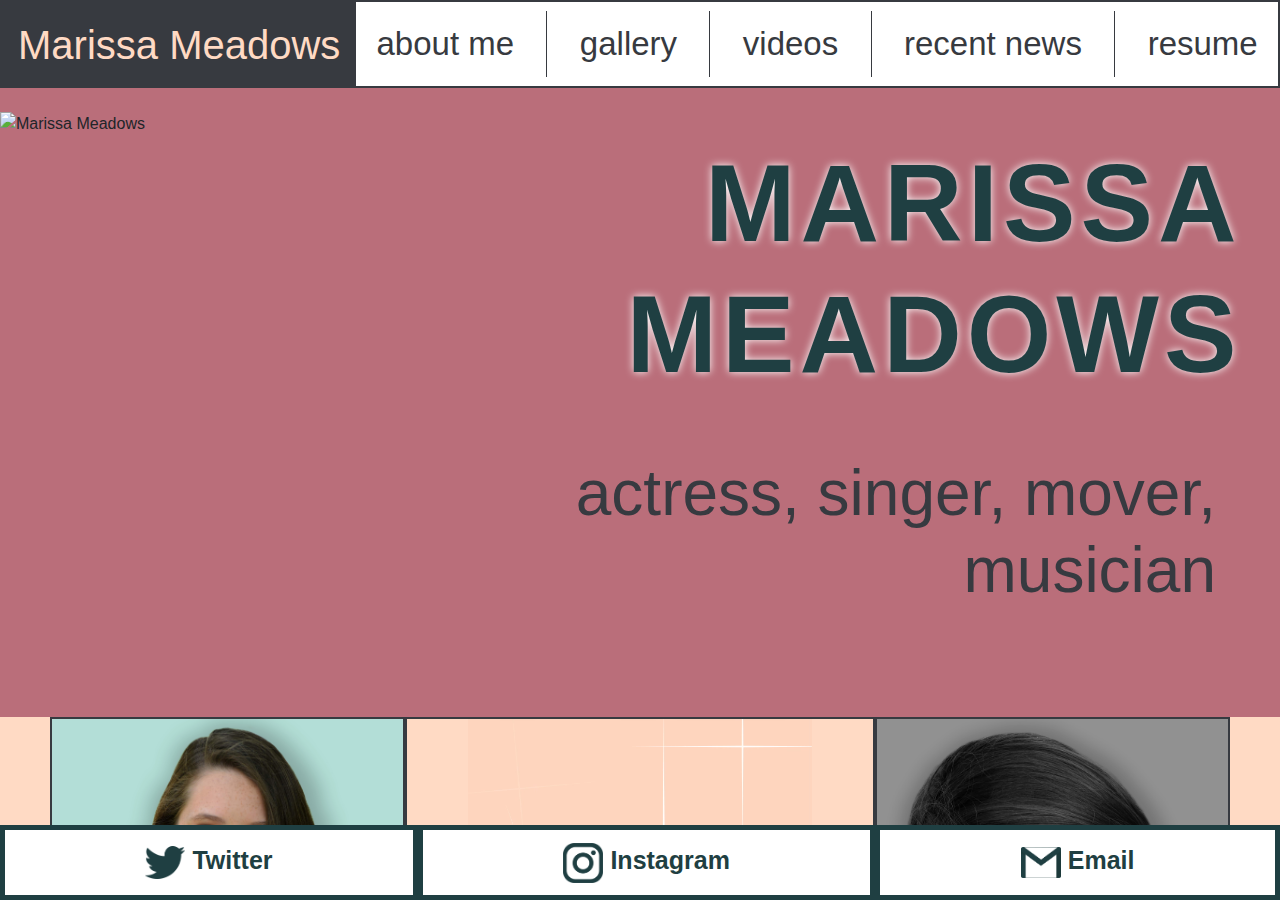
==== index.html @ e2407b3c "5/29 Update" ====
<!DOCTYPE html>
<html>
<head>
	<meta charset="UTF-8">
	<meta name="viewport" content="width=device-width, initial scale=1, shrink-to-fit=no">
	<meta name="description" content="actress">
	<meta name="keywords" content="actress, actor, theatre, talent, singer, dancer, musician, Marissa Meadows, Marissa, Meadows, Lindenwood">
	<meta name="author" content="Marissa Meadows">
	
	<link rel="stylesheet" type="text/css" href="CSS/bootstrap.css">
	<link rel="stylesheet" type="text/css" href="CSS/style.css">
	<link rel="stylesheet" href="https://use.typekit.net/cif2wqi.css">

	<!-- FAVICON -->
	<link rel="icon" href="img/favicon-new.png">
	
	<title>Marissa Meadows</title>
	
	<script src="https://ajax.googleapis.com/ajax/libs/jquery/3.3.1/jquery.min.js"></script>

</head>

<body id="marissameadows" class="d-flex flex-column">
<!-- NAVIGATION BAR -->
<nav class="navbar navbar-expand-md" id="navbar">
	<a class="navbar-brand mobile" href="index.html">Marissa Meadows</a>
	<a class="navbar-brand desktop" href="#top">Marissa Meadows</a>
	<button class="navbar-toggler" type="button" data-toggle="collapse" data-target="#collapsibleNavbar" aria-controls="collapsibleNavbar" aria-expanded="false" aria-label="Toggle navigation">
		<img src="img/view-list.svg" width="35px" height="35px" alt="button">
	</button>
			
	<div class="collapse navbar-collapse" id="collapsibleNavbar" role="navigation">
		<!-- MOBILE -->
		<ul class="navbar-nav mobile">
			<li class="nav-item">
				<a class="nav-link" href="aboutme.html">about me</a>
			</li>
			<li class="nav-item">
				<a class="nav-link" href="gallery.html">gallery</a>
			</li>
			<li class="nav-item">
				<a class="nav-link" href="videos.html">videos</a>
			</li>
			<li class="nav-item">
				<a class="nav-link" href="recentnews.html">recent news</a>
			</li>
			<li class="nav-item">
				<a class="nav-link" href="MeadowsResume.pdf" target="_blank">resume</a>
			</li>
		</ul>
		<!-- DESKTOP -->
		<ul class="navbar-nav desktop">
			<li class="nav-item">
				<a class="nav-link" href="#aboutme">about me</a>
			</li>
			<li class="separator"></li>
			<li class="nav-item">
				<a class="nav-link" href="#gallery">gallery</a>
			</li>
			<li class="separator"></li>
			<li class="nav-item">
				<a class="nav-link" href="#videos">videos</a>
			</li>
			<li class="separator"></li>
			<li class="nav-item">
				<a class="nav-link" href="#recentnews">recent news</a>
			</li>
			<li class="separator"></li>
			<li class="nav-item">
				<a class="nav-link" href="#resume">resume</a>
			</li>
		</ul>
	</div>
</nav>
	
<!-- HOME -->
<section class="page-content scroll" data-spy="scroll" data-target="#navbar" data-offset="300">
<div id="home" class="mainimage mobile">
	<img class="img-fluid" src="img/MarissaMeadows.png" alt="Marissa Meadows">
</div>
<div id="top" class="mainimage desktop">
	<img class="img-fluid" src="img/MarissaMeadows-big.png" alt="Marissa Meadows">
</div>
<div class="mobile">
	<h1>Marissa Meadows</h1>
</div>
<div class="desktop">
	<h1>MARISSA<br>MEADOWS</h1>
</div>
<div>
	<h2 class="longline">actress, singer, mover, musician</h2>
	<h2 class="twolines">actress, singer,<br>mover, musician</h2>
</div>
	
<!-- ABOUT ME -->
<div id="aboutme" class="desktop d-flex flex-row aboutme scroll">
	<div class="aboutme-row d-flex flex-fill" id="leftpic">
		<img src="img/BlueFinal.jpg" alt="Marissa Meadows">
	</div>
	<div class="aboutme-row">
		<div id="carouselindicators" class="carousel slide" data-interval="false">
  			<ol class="carousel-indicators">
    			<li data-target="#carouselindicators" data-slide-to="0" class="active"></li>
    			<li data-target="#carouselindicators" data-slide-to="1"></li>
    			<li data-target="#carouselindicators" data-slide-to="2"></li>
				<li data-target="#carouselindicators" data-slide-to="3"></li>
				<li data-target="#carouselindicators" data-slide-to="4"></li>
<!--				<li data-target="#carouselindicators" data-slide-to="4"></li>-->
  			</ol>
			<div class="carousel-inner">
    			<div class="carousel-item active">
      				<video autoplay loop muted disableRemotePlayback id="aboutmedesktop">
						<source src="img/AboutMe.mp4">
					</video>
    			</div>
    			<div class="carousel-item">
					<p>I grew up in Monument, Colorado where I started out doing theatre summer camps before slowly letting it take over all of my time in high school.</p>
    			</div>
    			<div class="carousel-item">
      				<p>I am currently pursuing my Bachelor of Fine Arts in Acting at Lindenwood University in St. Charles, Missouri.</p>
    			</div>
				<div class="carousel-item">
      				<p>I am also working on getting my graphic design minor (that hard work can be seen here with this website that I built from scratch).</p>
    			</div>
				<div class="carousel-item">
      				<p>Any spare time that I have left is spent trying to improve my drawing and piano skills.  Check out more details about these <a href="https://home.marissameadows.com" target="_blank">here.</a> </p>
    			</div>
<!--
				<div class="carousel-item">
					<h5>Take a look at my full bio <a href="PDF BIO" target="_blank">here</a></h5>
    			</div>
-->
  			</div>
  			<a class="carousel-control-prev" href="#carouselindicators" role="button" data-slide="prev">
    			<span class="carousel-control-prev-icon" aria-hidden="true"></span>
    			<span class="sr-only">Previous</span>
  			</a>
  			<a class="carousel-control-next" href="#carouselindicators" role="button" data-slide="next">
    			<span class="carousel-control-next-icon" aria-hidden="true"></span>
    			<span class="sr-only">Next</span>
  			</a>
		</div>
	</div>
	<div class="aboutme-row d-flex flex-fill">
		<img src="img/B&WFinal.jpg" alt="Marissa Meadows">
	</div>
</div>
	
<!-- GALLERY -->
<div id="gallery" class="desktop d-flex flex-row scroll">
	<div id="desktopgalleryheader">
		<video autoplay loop muted disableRemotePlayback src="img/Gallery.mp4"></video>
	</div>
	<div id="gallerypicsdesktop" class="d-flex flex-wrap">
		<!-- Images  -->
		<div class="row">
			<div class="column">
				<div class="overlay">
					<img src="img/G-Headshot4.jpg" alt="Headshot" onclick="openModal();currentSlide(1)" class="hover-shadow">
				</div>
			</div>
			<div class="column">
				<div class="overlay">
					<img src="img/G-Headshot5.jpg" alt="Headshot" onclick="openModal();currentSlide(2)" class="hover-shadow">
				</div>
			</div>
			<div class="column">
				<div class="overlay">
					<img src="img/G-Headshot3.jpg" alt="Headshot" onclick="openModal();currentSlide(3)" class="hover-shadow">
				</div>
			</div>
			<div class="column">
				<div class="overlay">
					<img src="img/G-Drowning2.jpg" alt="Evangeline Drowning" onclick="openModal();currentSlide(4)" class="hover-shadow">
				</div>
			</div>
			<div class="column">
				<div class="overlay">
					<img src="img/G-Nightmare2.jpg" alt="The Actor's Nightmare" onclick="openModal();currentSlide(5)" class="hover-shadow">
				</div>
			</div>
			<div class="column">
				<div class="overlay">
					<img src="img/G-Earnest1.png" alt="The Importance of Being Earnest" onclick="openModal();currentSlide(6)" class="hover-shadow">
				</div>
			</div>
			<div class="column large">
				<div class="overlay">
					<img src="img/G-12Night2.jpg" alt="Twelfth Night" onclick="openModal();currentSlide(7)" class="hover-shadow">
				</div>
			</div>
			<div class="column">
				<div class="overlay">
					<img src="img/G-CatchMe2.png" alt="Catch Me If You Can" onclick="openModal();currentSlide(8)" class="hover-shadow">
				</div>
			</div>
			<div class="column">
				<div class="overlay">
					<img src="img/G-LittleWomen1.png" alt="Little Women" onclick="openModal();currentSlide(9)" class="hover-shadow">
				</div>
			</div>
			<div class="column">
				<div class="overlay">
					<img src="img/G-Drowning1.jpg" alt="Evangeline Drowning" onclick="openModal();currentSlide(10)" class="hover-shadow">
				</div>
			</div>
			<div class="column">
				<div class="overlay">
					<img src="img/G-Crime2.jpg" alt="The Purrfect Crime" onclick="openModal();currentSlide(11)" class="hover-shadow">
				</div>
			</div>
			<div class="column">
				<div class="overlay">
					<img src="img/G-Starlight1.png" alt="Starlight Express" onclick="openModal();currentSlide(12)" class="hover-shadow">
				</div>
			</div>
			<div class="column">
				<div class="overlay">
					<img src="img/G-Earnest2.jpg" alt="The Importance of Being Earnest" onclick="openModal();currentSlide(13)" class="hover-shadow">
				</div>
			</div>
			<div class="column medium">
				<div class="overlay">
					<img src="img/G-Crime1.png" alt="The Purrfect Crime" onclick="openModal();currentSlide(14)" class="hover-shadow">
				</div>
			</div>
			<div class="column medium">
				<div class="overlay">
					<img src="img/G-LittleWomen2.jpg" alt="Little Women" onclick="openModal();currentSlide(15)" class="hover-shadow">
				</div>
			</div>
			<div class="column medium huge">
				<div class="overlay">
					<img src="img/G-LittleWomen4.png" alt="LittleWomen" onclick="openModal();currentSlide(16)" class="hover-shadow">
				</div>
			</div>
			<div class="column medium x huge">
				<div class="overlay">
					<img src="img/G-12Night1.jpg" alt="Twelfth Night" onclick="openModal();currentSlide(17)" class="hover-shadow">
				</div>
			</div>
			<div class="column x huge">
				<div class="overlay">
					<img src="img/G-LittleWomen5.jpg" alt="Little Women" onclick="openModal();currentSlide(18)" class="hover-shadow">
				</div>
			</div>
			<div class="column x huge">
				<div class="overlay">
					<img src="img/G-Nightmare1.jpg" alt="The Actor's Nightmare" onclick="openModal();currentSlide(19)" class="hover-shadow">
				</div>
			</div>
			<div class="column x huge">
				<div class="overlay">
					<img src="img/G-CatchMe1.jpg" alt="Catch Me If You Can" onclick="openModal();currentSlide(20)" class="hover-shadow">
				</div>
			</div>
		</div>
		<!-- The Modal/Lightbox -->
		<div id="gallerymodal" class="modal">
			<span class="close cursor" onclick="closeModal()">&times;</span>
			<div class="modal-content">
				<div class="mySlides">
					<img src="img/G-Headshot4.jpg" alt="Headshot">
				</div>
				<div class="mySlides">
					<img src="img/G-Headshot5.jpg" alt="Headshot">
				</div>
				<div class="mySlides">
					<img src="img/G-Headshot3.jpg" alt="Headshot">
				</div>
				<div class="mySlides">
					<img src="img/G-Drowning2.jpg" alt="Evangeline Drowning">
					<div class="modal-footer">
						<h6>Evangeline Drowning</h6>
					</div>
				</div>
				<div class="mySlides">
					<img src="img/G-Nightmare2.jpg" alt="The Actor's Nightmare">
					<div class="modal-footer">
						<h6>The Actor's Nightmare</h6>
					</div>
				</div>
				<div class="mySlides">
					<img src="img/G-Earnest1.png" alt="The Importance of Being Earnest">
					<div class="modal-footer">
						<h6>The Importance of Being Earnest</h6>
					</div>
				</div>
				<div class="mySlides large">
					<img src="img/G-12Night2.jpg" alt="Twelfth Night">
					<div class="modal-footer">
						<h6>Twelfth Night</h6>
					</div>
				</div>
				<div class="mySlides">
					<img src="img/G-CatchMe2.png" alt="Catch Me If You Can">
					<div class="modal-footer">
						<h6>Catch Me If You Can</h6>
					</div>
				</div>
				<div class="mySlides">
					<img src="img/G-LittleWomen1.png" alt="Little Women">
					<div class="modal-footer">
						<h6>Little Women</h6>
					</div>
				</div>
				<div class="mySlides">
					<img src="img/G-Drowning1.jpg" alt="Evangeline Drowning">
					<div class="modal-footer">
						<h6>Evangeline Drowning</h6>
					</div>
				</div>
				<div class="mySlides">
					<img src="img/G-Crime2.jpg" alt="The Purrfect Crime">
					<div class="modal-footer">
						<h6>The Purrfect Crime</h6>
					</div>
				</div>
				<div class="mySlides">
					<img src="img/G-Starlight1.png" alt="Starlight Express">
					<div class="modal-footer">
						<h6>Starlight Express</h6>
					</div>
				</div>
				<div class="mySlides">
					<img src="img/G-Earnest2.jpg" alt="The Importance of Being Earnest">
					<div class="modal-footer">
						<h6>The Importance of Being Earnest</h6>
					</div>
				</div>
				<div class="mySlides">
					<img src="img/G-Crime1.png" alt="The Purrfect Crime">
					<div class="modal-footer">
						<h6>The Purrfect Crime</h6>
					</div>
				</div>
				<div class="mySlides">
					<img src="img/G-LittleWomen2.jpg" alt="Little Women">
					<div class="modal-footer">
						<h6>Little Women</h6>
					</div>
				</div>
				<div class="mySlides">
					<img src="img/G-LittleWomen4.png" alt="Little Women">
					<div class="modal-footer">
						<h6>Little Women</h6>
					</div>
				</div>
				<div class="mySlides">
					<img src="img/G-12Night1.jpg" alt="Twelfth Night">
					<div class="modal-footer">
						<h6>Twelfth Night</h6>
					</div>
				</div>
				<div class="mySlides">
					<img src="img/G-LittleWomen5.jpg" alt="Little Women">
					<div class="modal-footer">
						<h6>Little Women</h6>
					</div>
				</div>
				<div class="mySlides">
					<img src="img/G-Nightmare1.jpg" alt="The Actor's Nightmare">
					<div class="modal-footer">
						<h6>The Actor's Nightmare</h6>
					</div>
				</div>
				<div class="mySlides">
					<img src="img/G-CatchMe1.jpg" alt="Catch Me If You Can">
					<div class="modal-footer">
						<h6>Catch Me If You Can</h6>
					</div>
				</div>
				<!-- Next/previous controls -->
				<a class="prev" onclick="plusSlides(-1)">&#10094;</a>
				<a class="next" onclick="plusSlides(1)">&#10095;</a>
			</div>
		</div>
	</div>
</div>

<!-- VIDEOS -->
<div id="videos" class="desktop d-flex flex-row scroll">
	<div id="videocarousel" class="carousel flex-fill" data-interval="false">
		<ol class="carousel-indicators">
			<li data-target="#videocarousel" data-slide-to="0" class="active">
				<img src="img/thumbnail-mono3.png" alt="img">
			</li>
			<li data-target="#videocarousel" data-slide-to="1">
				<img src="img/thumbnail-playfest.png" alt="img">
			</li>
			<li data-target="#videocarousel" data-slide-to="2">
				<img src="img/thumbnail-movie.png" alt="img">
			</li>
			<li data-target="#videocarousel" data-slide-to="3">
				<img src="img/thumbnail-mono2.png" alt="img">
			</li>
			<li data-target="#videocarousel" data-slide-to="4">
				<img src="img/thumbnail-mono1.png" alt="img">
			</li>
			<li data-target="#videocarousel" data-slide-to="5">
				<img src="img/thumbnail-catch.png" alt="img">
			</li>
		</ol>
		<div class="carousel-inner">
			<div class="carousel-item active">
				<iframe src="https://www.youtube.com/embed/bPNUzJEslQc" frameborder="0" allow="accelerometer; clipboard-write; encrypted-media; gyroscope; picture-in-picture" allowfullscreen></iframe>
			</div>
			<div class="carousel-item">
				<iframe src="https://www.youtube.com/embed/h7c10L9cgCY" frameborder="0" allow="accelerometer; clipboard-write; encrypted-media; gyroscope; picture-in-picture" allowfullscreen></iframe>
			</div>
			<div class="carousel-item">
				<iframe src="https://www.youtube.com/embed/h4Dp6KGSjH4" frameborder="0" allow="accelerometer; clipboard-write; encrypted-media; gyroscope; picture-in-picture" allowfullscreen></iframe>
			</div>
			<div class="carousel-item">
				<iframe src="https://www.youtube.com/embed/kUeld8LH3-4" frameborder="0" allow="accelerometer; clipboard-write; encrypted-media; gyroscope; picture-in-picture" allowfullscreen></iframe>
			</div>
			<div class="carousel-item">
				<iframe src="https://www.youtube.com/embed/EHXl0MnJEBI" frameborder="0" allow="accelerometer; clipboard-write; encrypted-media; gyroscope; picture-in-picture" allowfullscreen></iframe>
			</div>
			<div class="carousel-item">
				<iframe src="https://www.youtube.com/embed/X78BgiYezsk" frameborder="0" allow="accelerometer; clipboard-write; encrypted-media; gyroscope; picture-in-picture" allowfullscreen class="d-flex flex-fill"></iframe>
			</div>
		</div>
		<a class="carousel-control-prev" href="#videocarousel" role="button" data-slide="prev">
    		<span class="carousel-control-prev-icon" aria-hidden="true"></span>
    		<span class="sr-only">Previous</span>
  		</a>
  		<a class="carousel-control-next" href="#videocarousel" role="button" data-slide="next">
    		<span class="carousel-control-next-icon" aria-hidden="true"></span>
    		<span class="sr-only">Next</span>
  		</a>
	</div>
	<div id="desktopvideosheader">
		<video autoplay loop muted disableRemotePlayback src="img/Videos.mp4"></video>
	</div>
</div>
	
<div id="bottom" class="d-flex flex-row">
<!-- RECENT NEWS -->
<div id="recentnews" class="desktop d-flex flex-row scroll">
	<div id="newsindicators" class="carousel slide" data-interval="false">
  			<ol class="carousel-indicators">
    			<li data-target="#newsindicators" data-slide-to="0" class="active"></li>
    			<li data-target="#newsindicators" data-slide-to="1"></li>
    			<li data-target="#newsindicators" data-slide-to="2"></li>
				<li data-target="#newsindicators" data-slide-to="3"></li>
				<li data-target="#newsindicators" data-slide-to="4"></li>
  			</ol>
			<div class="carousel-inner">
    			<div class="carousel-item active">
					<div id="container">
						<video autoplay loop muted disableRemotePlayback id="newsvideo">
							<source src="img/Recent-News.mp4">
						</video>
					</div>
    			</div>
    			<div class="carousel-item">
					<div class="newstext">
						<div class="news-section d-flex flex-column">
							<div class="date">
								<h3>October 2021</h3>
							</div>
							<div class="line">
								<img src="img/Line.png" alt="Line">
							</div>
							<div class="news-p">
								<p>Cast as Cathy in Lindenwood University's fall production of <span style="font-style: italic">You On The Moors Now</span>, by Jaclyn Backhaus, to be directed by Donna Northcott.</p>
							</div>
						</div>
					</div>
    			</div>
				<div class="carousel-item">
					<div class="newstext">
						<div class="news-section d-flex flex-column">
							<div class="date">
								<h3>February 2021</h3>
							</div>
							<div class="line">
								<img src="img/Line.png" alt="Line">
							</div>
							<div class="news-p">
								<p>Portrayed Saranda in Kurt Gerard Heinlein's <span style="font-style: italic">Evangeline Drowning</span>, directed by Lindenwood University's John O'Hagan.</p>
							</div>
						</div>
					</div>
    			</div>
    			<div class="carousel-item">
					<div class="newstext">
						<div class="news-section d-flex flex-column">
							<div class="date">
								<h3>December 2020</h3>
							</div>
							<div class="line">
								<img src="img/Line.png" alt="Line">
							</div>
							<div class="news-p">
								<p>Streamed a Zoom performance of Timothy Henderson Jr.'s one act, <span style="font-style: italic">The Movie Theater</span>, directed by student Ian Flemming, in which Marissa played Bernie Henson.</p>
							</div>
						</div>
					</div>
    			</div>
				<div class="carousel-item">
					<div class="newstext">
						<div class="news-section d-flex flex-column">
							<div class="date">
								<h3>November 2019</h3>
							</div>
							<div class="line">
								<img src="img/Line.png" alt="Line">
							</div>
							<div class="news-p">
								<p>Collegiate debut performing as Ellen Terry in Christopher Durang's one act, <span style="font-style: italic">The Actor's Nightmare</span>, directed by student Bethany Miscannon, during Lindenwood University's Fall Play Fest.</p>
							</div>
						</div>
					</div>
    			</div>
  			</div>
  			<a class="carousel-control-prev" href="#newsindicators" role="button" data-slide="prev">
    			<span class="carousel-control-prev-icon" aria-hidden="true"></span>
    			<span class="sr-only">Previous</span>
  			</a>
  			<a class="carousel-control-next" href="#newsindicators" role="button" data-slide="next">
    			<span class="carousel-control-next-icon" aria-hidden="true"></span>
    			<span class="sr-only">Next</span>
  			</a>
		</div>
</div>

<!-- RESUME -->
<div id="resume" class="desktop d-flex flex-row scroll">
	<img class="cropped" src="img/family-tree.jpg" alt="Family Tree Pic">
	<div id="resumetext">
		<h4>see my complete resume <a href="MeadowsResume.pdf" target="_blank">here</a></h4>
	</div>
</div>

</div>
</section>
	
<!-- CONTACT ME -->
<footer id="contactme">
	<ul class="list-group list-group-horizontal">
		<div class="d-flex justify-content-around flex-fill">
			<li class="list-group-item list-group-item-action">
				<a href="https://twitter.com/marissanmeadows" target="_blank"><img src="img/ButtonTwitter.png" alt="Twitter"></a>
				<span class="contacttext"><a href="https://twitter.com/marissanmeadows" target="_blank">Twitter</a></span>
			</li>
		</div>
		<div class="d-flex justify-content-around flex-fill">
			<li class="list-group-item list-group-item-action">
				<a href="https://www.instagram.com/marissanmeadows/" target="_blank"><img src="img/ButtonInstagram.png" alt="Instagram"></a>
				<span class="contacttext"><a href="https://www.instagram.com/marissanmeadows/" target="_blank">Instagram</a></span>
			</li>
		</div>
		<div class="d-flex justify-content-around flex-fill">
			<li class="list-group-item list-group-item-action">
				<a href="mailto:marissa.n.meadows@gmail.com"><img src="img/ButtonEmail.png" alt="Email"></a>
				<span class="contacttext"><a href="mailto:marissa.n.meadows@gmail.com">Email</a></span>
			</li>
		</div>
	</ul>
</footer>
	

<script src="https://code.jquery.com/jquery-3.5.1.slim.min.js" integrity="sha384-DfXdz2htPH0lsSSs5nCTpuj/zy4C+OGpamoFVy38MVBnE+IbbVYUew+OrCXaRkfj" crossorigin="anonymous"></script>
<script src="https://cdn.jsdelivr.net/npm/popper.js@1.16.1/dist/umd/popper.min.js" integrity="sha384-9/reFTGAW83EW2RDu2S0VKaIzap3H66lZH81PoYlFhbGU+6BZp6G7niu735Sk7lN" crossorigin="anonymous"></script>
<script src="https://stackpath.bootstrapcdn.com/bootstrap/4.5.2/js/bootstrap.min.js" integrity="sha384-B4gt1jrGC7Jh4AgTPSdUtOBvfO8shuf57BaghqFfPlYxofvL8/KUEfYiJOMMV+rV" crossorigin="anonymous"></script>
<script src="CSS/plugin.js"></script>
</body>
</html>
---- CSS/style.css ----
/* COLOR KEY
Dark Gray: #373A40 
Peach: #FFDAC4
Red: #BA6E7A
Greenish: #1F3F42
Light gray: #BDBBC1
Blue: #B2DED6
Dark blue: #1A2D64 */
/* FONTS
font-family: number-five-smooth, sans-serif;
	font-style: normal;
	font-weight: 400
font-family: gill-sans-nova, sans-serif;
	font-weight: bold;
	font-style: normal
font-family: futura-pt, sans-serif;
	font-weight: 300;
	font-style: normal

/* GLOBAL */
* {
	scroll-behavior: smooth
}
html {
	height: 100%;
	overflow: hidden;
}
body {
	height: 100%;
	min-height: 100%;
	/* MNM: keep header and footer from scrolling by making this hidden instead of auto*/
	overflow: hidden;
	position: relative;
}
@media only screen and (min-width: 768px) {
	.mobile {
		display: none
	}
	.page-content {
		overflow: hidden
	}
}
@media only screen and (max-width: 767px) {
	.desktop {
		display: none !important
	}
}
.page-content {
 	overflow: auto;
	flex: 1 1 auto
}

/* NAVIGATION BAR */
/* MOBILE */
nav {
	background-color: #373A40;
	flex-shrink: 0
}
.navbar-brand {
	font-family: number-five-smooth, sans-serif;
	font-style: normal;
	font-weight: 400;
	color: #FFDAC4;
	font-size: 7vw;
}
.navbar-toggler:focus {
	outline: none;
	box-shadow: none
}
button img {
	box-shadow: 0 0 0 0 rgba(0,0,0,0) !important
}
li {
	font-family: futura-pt, sans-serif;
	font-weight: lighter;
	font-style: normal;
	text-align: center;
	font-size: 25px
}
a {
	color: white
}
a:hover {
	color: #FFDAC4
}
#collapsibleNavbar .active {
	color: #FFDAC4
}

/* DESKTOP  */
@media only screen and (min-width: 768px) {
	.navbar-expand-md {
		padding: 0 0 0 0;
		border: 2px solid #373A40
	}
	nav {
		background-color: white
	}
	.navbar-brand {
		background: #373A40;
		font-size: 40px;
		padding: 12px 15px 10px 15px;
		background-clip: border-box;
		border: 1px solid #373A40;
		margin: 0
	}
	.navbar-nav a {
		color: #373A40;
		white-space: nowrap;
		font-size: 3.2vw;
	}
	.navbar-nav a:hover {
		color: #FFDAC4
	}
	.navbar-nav .separator {
		border-left: thin solid #373A40
	}
	.navbar-expand-md .navbar-collapse {
		display: flex !important;
	}
	.navbar-nav {
		width: 100%;
		justify-content: space-around
	}
	@media only screen and (min-width: 1066px) {
		.navbar-nav a {
			font-size: 33px
		}
	}
}

/* HOME */
#marissameadows {
	background-color: #BA6E7A
}
/* MOBILE */
.mainimage img {
	display: flex;
	float: none;
	margin-left: auto;
	margin-right: auto;
	margin-top: 24px;
	position: relative;
	z-index: -1;
	width: 450px;
	align-content: center;
	justify-content: center;
}
h1 {
	font-family: gill-sans-nova, sans-serif;
	font-weight: bold;
	font-style: normal;
	color: #1F3F42;
	text-shadow: 0 0 8px #FFFFFF;
	font-size: 60px;
	padding-bottom: 0px;
	margin-bottom: 0px;
	text-align: center;
	display: flex;
	justify-content: center;
	align-content: center
}
h2 {
	font-family: futura-pt, sans-serif;
	font-weight: 300;
	font-style: normal;
	color: #373A40;
	padding-top: 1px;
	margin-left: 15px;
	margin-right: 15px;
	text-align: center;
	display: flex;
	justify-content: center;
	align-content: center
}
@media (max-width: 528px){
	.mainimage img {width: 80vw}
}
.twolines {display: none}
/* DESKTOP */
@media only screen and (min-width: 768px) {
	.mainimage img {
		position: absolute;
		left: 0px;
		width: 640px
	}
	h1 {
		justify-content: flex-end;
		font-size: 8.5vw;
		letter-spacing: 5px;
		text-align: right;
		margin: 4% 3% 0 0;
		align-content: space-between
	}
	h2 {
		justify-content: flex-end;
		margin: 30px 5% 0 412px;
		text-align: right;
		font-size: 6vw;
		align-content: space-between
	}
	.longline {display: none}
	.twolines {display: flex}
}
@media only screen and (min-width: 1129px) {
	.longline {display: flex}
	.twolines {display: none}
	h2 {
		font-size: 5vw;
		margin-top: 54px
	}
}

/* ABOUT ME */
#mobileaboutme {
	background-color: #FBD6BC;
	display: flex;
	justify-content: center;
	align-items: center
}
.aboutme .carousel {
	width: 241px;
	height: 382px;
	border: thick solid #373A40;
}
.aboutme ol {
	margin-bottom: 0rem
}
.aboutme .carousel-indicators li {
	height: 20px;
	width: 20px;
	background-color: #1F3F42;
	opacity: .5;
}
.aboutme .carousel-indicators .active {
	background-color: #1F3F42;
	opacity: 1
}
.aboutme .carousel-inner {
	display: flex;
}
.aboutme .carousel-item video {
	width: 231px;
	display: flex;
}
#aboutme-mobile {
	display: none
}
.aboutme .carousel-item p {
	display: flex;
	width: 233px;
	font-family: futura-pt, sans-serif;
	font-weight: 300;
	font-style: normal;
	color: #373A40;
	font-size: 24px;
	text-align: center;
	justify-content: center;
	align-items: center;
	margin: 0;
	height: 373px;
	padding: 0 5px 0 5px
}
.aboutme .carousel-item p a {
	font-family: futura-pt, sans-serif;
	font-size: 33px;
	color: white;
	display: contents;
	text-decoration: underline
}
.aboutme .carousel-item p a:hover {
	opacity: .5;
	color: #373A40;
	text-decoration: none
}
.aboutme .carousel-control-prev {
	margin-left: -16%;
}
.aboutme .carousel-control-next {
	margin-right: -14%
}
@media only screen and (min-width: 360px) {
	#aboutmelong {
		display: none
	}
	#aboutme-mobile {
		display: flex
	}
	.aboutme .carousel {
		width: 310px;
		height: 373px
	}
	.aboutme .carousel-item video {
		width: 300px
	}
	.aboutme .carousel-item p {
		width: 300px;
		height: 364px;
		font-size: 29px
	}
	.aboutme .carousel-item h5 {
		width: 300px;
		height: 364px;
		font-size: 30px;
		padding-top: 52%
	}
	.aboutme .carousel-item h5 a {
		font-size: 40px
	}
}
@media only screen and (min-width: 411px) {
	#aboutmelong {
		display: none
	}
	#aboutme-mobile {
		display: flex
	}
	.aboutme .carousel {
		width: 351px;
		height: 433px
	}
	.aboutme .carousel-item video {
		width: 341px
	}
	.aboutme .carousel-item p {
		width: 341px;
		height: 424px;
		font-size: 32px
	}
	.aboutme .carousel-item h5 {
		width: 341px;
		height: 424px;
		font-size: 35px
	}
	.aboutme .carousel-item h5 a {
		font-size: 44px
	}
}
@media only screen and (min-height: 812px) {
	#aboutmelong {
		display: flex
	}
	#aboutme-mobile {
		display: none
	}
	.aboutme .carousel {
		width: 310px;
		height: 529px
	}
	.aboutme .carousel-item video {
		width: 300px
	}
	.aboutme .carousel-item p {
		width: 300px;
		height: 519px;
		font-size: 33px
	}
	.aboutme .carousel-item h5 {
		width: 300px;
		height: 519px;
		font-size: 33px;
		padding-top: 70%
	}
}
/* DESKTOP */
#aboutme {
	background-color: #FFDAC4;
	margin-top: 185px
}
.aboutme-row {
	display: flex;
	border: 2px solid #373A40;
}
.aboutme-row img {
	object-fit: cover;
	width: 23vw;
	min-width: 100%;
	height: 558px;
}
.carousel-control-prev:focus, .carousel-control-next:focus {
	display: none
}
@media only screen and (min-width: 768px){
	.aboutme .carousel {
		height: 558px;
		width: 400px;
		border: 2px solid #373A40
	}
	.aboutme .carousel-item video {
		margin: auto
	}
	.aboutme .carousel-item p {
		width: 396px;
		height: 554px;
		padding: 0 25px 0 25px
	}
	.aboutme .carousel-item h5 {
		width: 396px;
		height: 554px;
		padding: 57% 40px 0 40px
	}
	.aboutme .carousel-item h5 a {
		font-size: 50px
	}
	.aboutme .carousel-control-prev {
		margin-left: -4%
	}
	.aboutme .carousel-control-next {
		margin-right: -2%
	}
}
@media only screen and (min-width: 870px) {
	#aboutme {
		margin-top: 138px
	}
}
@media only screen and (min-width: 990px) {
	#aboutme {
		margin-top: 90px
	}
}
@media only screen and (min-width: 1178px) {
	#aboutme {
		margin-top: 108px
	}
	.aboutme-row {
		border: none
	}
	.aboutme .carousel {
		width: 470px
	}
	.aboutme .carousel-control-prev {
		margin-left: -2%
	}
	.aboutme .carousel-control-next {
		margin-right: -2%
	}
	.aboutme .carousel-item video {
		height: 554px;
		width: auto
	}
	.aboutme .carousel-item p {
		width: 465px;
		padding: 0 36px 0 36px
	}
	.aboutme .aboutme-row img {
		width: 355px;
    	height: 558px;
   		min-width: auto;
		border: 2px solid #373A40
	}
	#leftpic {
		justify-content: flex-end
	}
}

/* GALLERY */
/* MOBILE */
#mobilegallery {
	flex: 1 1 auto;
	overflow: auto;
	background-color: #B2DED6;
}
#galleryheader {
	display: flex;
	justify-content: center;
	align-content: start;
	background-color: #4C5258;
	overflow: hidden
}
#galleryheaderlong {
	display: none
}
@media (min-width: 500px) {
	#galleryheadermobile {display: none}
	#galleryheaderlong {display: flex}
	#galleryheader {background-color: #42444B}
}
#gallerypics {
	align-items: center;
	justify-content: space-around;
	margin: 20px
}
#gallerypics .row {
	justify-content: space-around
}
#gallerypics .column {
	margin: 10px 10px 20px 10px
}
#gallerymodal .mySlides img {
	width: 90%;
	height: 90%;
	margin: 0 auto
}
.modal {
	display: none;
	position: fixed;
	z-index: 20;
	padding-top: 100px;
	left: 0;
	top: 0;
	width: 100%;
	height: 100%;
	overflow: auto;
	background-color: #000000ed
}
#gallerymodal .mySlides {
	display: flex;
	flex-direction: column
}
.modal-content {
	position: relative;
	background-color: transparent !important;
	margin: auto;
	padding: 0;
	width: 90%;
	max-width: 1200px;
	border: none
}
.close {
  	color: #BDBBC1;
	text-shadow: 0 1px 0 #000;
	opacity: 1;
  	position: absolute;
  	top: 38px;
 	right: 30px;
 	font-size: 35px;
  	font-weight: bold;
}
.close:hover,
.close:focus {
  	color: #999;
  	text-decoration: none;
  	cursor: pointer;
}
.mySlides {
  	display: none;
}
.prev,
.next {
  cursor: pointer;
  position: absolute;
  top: 50%;
  width: auto;
  margin-top: -50px;
  color: #BDBBC1;
  font-weight: bold;
  font-size: 20px;
  transition: 0.6s ease;
  border-radius: 0 3px 3px 0;
  user-select: none;
  -webkit-user-select: none;
}
#gallerymodal a:not([href]) {
	color: #BDBBC1
}
.next {
  right: 0;
  border-radius: 3px 0 0 3px;
}
.prev:hover,
.next:hover {
  color: #999
}
img.hover-shadow {
  transition: 0.3s;
}
.hover-shadow:hover {
  box-shadow: 0 0 8px 5px rgba(0, 0, 0, 0.5), 0 6px 20px 0 rgba(0, 0, 0, 0.19);
}
.modal-footer {
	border: none;
	justify-content: center
}
h6 {
	color: #BDBBC1;
	font-family: futura-pt, sans-serif;
	font-weight: 300;
	font-style: italic;
	font-size: 23px;
	letter-spacing: 1px
}
/* DESKTOP */
#gallery {
	flex: 1 1 auto;
	overflow: auto;
	background-color: #B2DED6;
	border: 2px solid #373A40;
	height: 754px
}
@media only screen and (min-width: 768px) {
	#gallery video {
		display: flex;
		width: 219px;
	}
}
#desktopgalleryheader {
	display: flex;
	background-color: #494c54;
	align-items: center
}
#gallerypicsdesktop .mySlides img {
	width: 575px
}
#gallerypicsdesktop .row {
	margin: 33px 0;
	justify-content: center;
}
#gallerypicsdesktop .overlay {
	background-color: black
}
#gallerypicsdesktop .column img:hover {
	opacity: 0.7
}
#gallerypicsdesktop .row .medium, .large, .x, .huge  {
	display: none 
}
@media only screen and (min-width: 922px) {
	#gallerypicsdesktop .row .medium {
		display: flex;
	}
}
@media only screen and (min-width: 1059px) {
	#gallerypicsdesktop .row .x {
		display: none;
	}
	#gallerypicsdesktop .row .large {
		display: flex;
	}
}
@media only screen and (min-width: 1093px) {
	#gallerypicsdesktop .row .x {
		display: flex;
	}
}
@media only screen and (min-width: 1401px) {
	#gallerypicsdesktop .column img {
		width: 228px !important;
		height: 228px !important
	}
	#gallerypicsdesktop .row .huge {
		display: none
	}
}
.column img {
	width: 171px;
	height: 171px
}

/* VIDEOS */
/* MOBILE */
#mobilevideos {
	flex: 1 1 auto;
	overflow: auto;
	background-color: #FFDBC6;
}
#videoheader {
	display: flex;
	justify-content: center;
	align-content: start;
	background-color: #4E4C53;
	overflow: hidden
}
#videoheaderlong {
	display: none
}
@media (min-width: 500px) {
	#videoheadermobile {display: none}
	#videoheaderlong {display: flex}
	#videoheader {background-color: #42444B}
}
#videocarousel .carousel {
	width: 78vw;
	height: auto
}
#videocarousel {
	margin-top: 15px
}
#videocarousel .carousel-indicators {
	list-style: none;
	top: 315px;
	margin-right: 0%;
	margin-left: 0%
}
#videocarousel .carousel-indicators li, .carousel-indicators li .active {
	width: 157px;
	height: 95px;
	position: relative;
	margin: 10px
}
#videocarousel .carousel-indicators img {
	position: absolute;
	width: 100%;
	height: 100%;
	top: 0;
	left: 0;
	object-fit: cover
}
#videocarousel .carousel-inner {
	display: flex;
	justify-content: center
}
#videocarousel .carousel-item {
	float: none;
	width: auto;
	margin-right: 0
}
#videocarousel .carousel-control-prev, .carousel-control-next {
	width: 10%
}
#videocarousel iframe {
	width: 64vw;
	height: 315px
}
/* DESKTOP */
#videos {
	background-color: #FFDBC6;
	display: flex;
	justify-content: center;
	height: 534px;
	border: 2px solid #373A40
}
#videos #videocarousel .carousel-indicators {
	top: 350px
}
#videos #videocarousel iframe {
	margin-top: 40px
}
#videos .carousel-control-prev, #videos .carousel-control-next {
	bottom: 100px
}
#desktopvideosheader video {
	height: 530px
}
#videos #videocarousel .carousel-control-prev {
	left: -8px
}
#videos #videocarousel .carousel-control-next {
	right: -8px
}

/* RECENT NEWS */
/* MOBILE */
#recentnewsvideo {
	display: flex;
	justify-content: center;
	background-color: #173d42
}
h3 {
	display: flex;
	font-family: number-five-smooth, sans-serif;
	font-style: normal;
	font-weight: 400;
	color: #BDBBC1;
	justify-content: center;
	margin: 0px;
	padding-top: 12px;
	font-size: 34px
}
#news .news-section {
	border: 9px double #173D42;
	margin: 5px 3px 0px 3px;
}
.line {
	display: flex;
	justify-content: center
}
#news img {
	width: 76%;
	height: 13px
}
.news-p {
	align-content: center
}
#news p {
	font-family: futura-pt, sans-serif;
	font-weight: 300;
	font-style: normal;
	text-align: center;
	padding: 21px 10px 21px 10px;
	font-size: 24px;
	margin: 0;
}
.news-section:last-of-type {
	margin-bottom: 8px
}

/* DESKTOP */
#recentnews {
	background-color: #173d42;
	width: 50%;
	height: 550px;
	border: 2px solid #373A40;
	border-bottom: none
}
#recentnews .carousel {
	width: 100%;
	height: 100%;
	display: flex;
	align-items: center
}
#recentnews ol {
	margin-bottom: 0rem
}
#recentnews .carousel-indicators li {
	height: 20px;
	width: 20px;
	background-color: white;
	opacity: .5
}
#recentnews .carousel-indicators .active {
	background-color: white;
	opacity: 1
}
#recentnews .carousel-inner {
	display: flex
}
#recentnews .carousel-item video {
	width: 100%;
	display: flex
}
#recentnews .carousel-item .active {
	display: flex;
	align-items: center
}
#recentnews .carousel-control-prev, #recentnews .carousel-control-next {
	bottom: 50px;
	align-items: flex-end
}
#recentnews .carousel-control-prev {
	left: 36%
}
#recentnews .carousel-control-next {
	right: 38%
}
#recentnews #container {
	height: 345px;
	margin-bottom: 40px;
	display: flex
}
#recentnews .line img {
	width: 76%;
	height: 18px
}
#recentnews p {
	font-family: futura-pt, sans-serif;
	font-weight: 300;
	font-style: normal;
	text-align: center;
	padding: 21px 10px 21px 10px;
	font-size: 24px;
	margin: 0;
}
#recentnews .news-section {
	height: 100%;
	justify-content: center
}
#recentnews .newstext {
	background-color: white;
	height: 345px;
	width: 90%;
	border: 9px double #173D42;
	margin: 0px 5% 40px 5%
}

/* RESUME */
#resume {
	background-color: #ba6e7a;
	width: 50%;
	height: 550px;
	position: relative
}
#resume .cropped {
	width: 100%;
	height: 550px;
	object-fit: cover;
	object-position: -44px 10px
}
#resume img {
	width: 500px;
	height: auto
}
#resume #resumetext {
	width: 130px;
	position: absolute;
	bottom: 120px;
	right: 6%
}
h4 {
	font-family: number-five-smooth, sans-serif;
	font-style: normal;
	font-weight: 400;
	color: #BDBBC1;
	font-size: 45px;
	text-shadow: 0 0 8px #373A40
}
#resume h4 a {
	font-family: number-five-smooth, sans-serif;
	font-style: normal;
	font-weight: 400;
	font-size: 45px;
	color: #373A40;
	text-shadow: 0 0 8px #BDBBC1
}
@media only screen and (min-width: 900px) {
	#resume #resumetext {
		width: 185px;
		bottom: 72px
	}
	h4 {
		font-size: 60px
	}
	#resume h4 a {
		font-size: 60px
	}
}
@media only screen and (min-width: 1000px) {
	#resume #resumetext {
		width: 317px;
		bottom: 181px;
		right: 0;
		left: 18vw
	}
}

/* CONTACT ME */
/* MNM: added this style for footer*/
footer {
	flex-shrink: none;
}
.list-group-item {
	text-align: center;
	font-family: gill-sans-nova, sans-serif;
	font-weight: bold;
	font-style: normal;
	border-width: thick;
	border-color: #1F3F42;
}
#contactme ul a {
	color: #1F3F42;
	text-decoration: none;
}
#contactme ul a:hover {
	color: #1F3F42
}
#contactme ul img {
	width: 40px;
}
@media (max-width: 615px) {
	#contactme .contacttext {display: none}
}
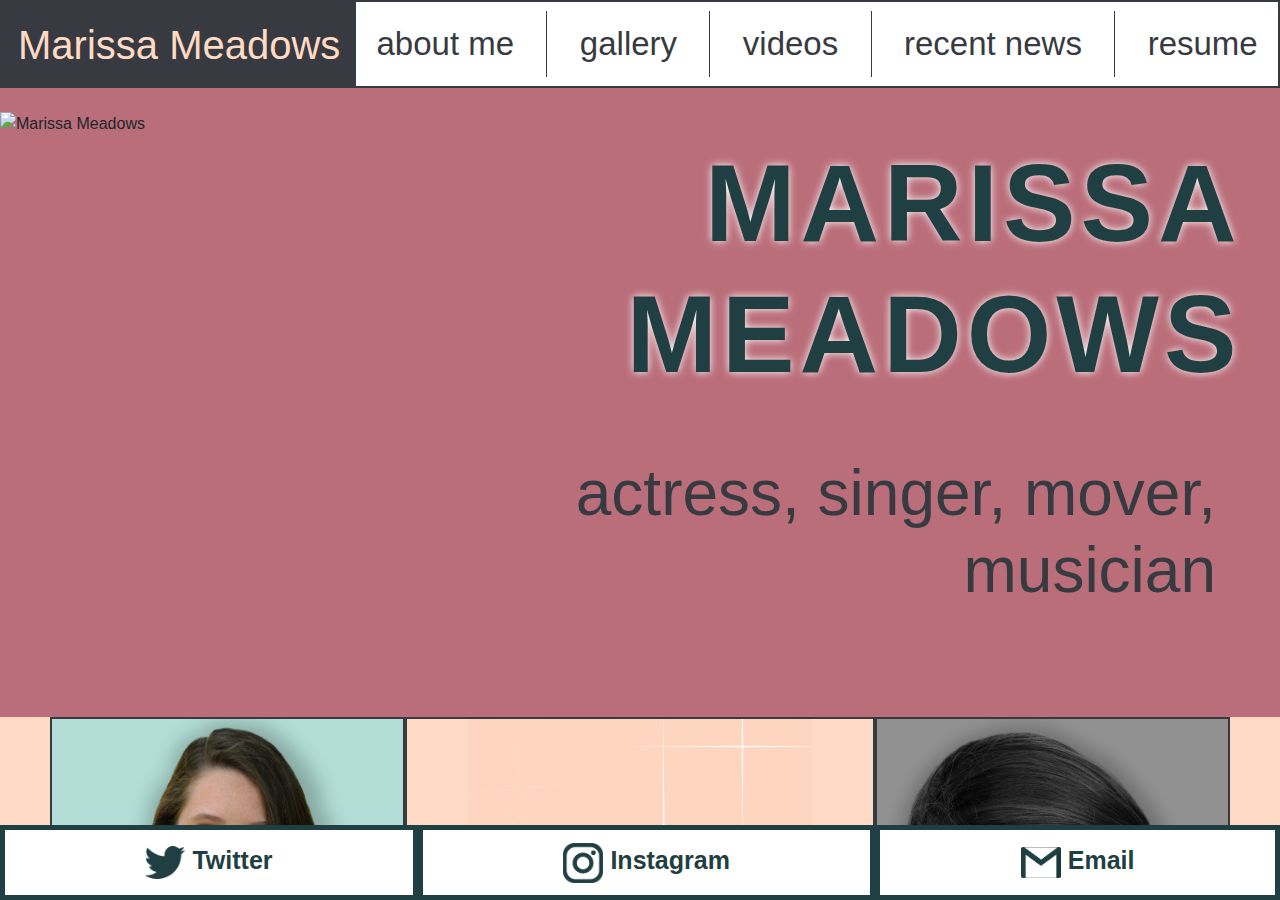
==== commit eb0197c8: "2021-2022 updates" ====
--- a/index.html
+++ b/index.html
@@ -12,7 +12,7 @@
 	<link rel="stylesheet" href="https://use.typekit.net/cif2wqi.css">
 
 	<!-- FAVICON -->
-	<link rel="icon" href="img/favicon-new.png">
+	<link rel="icon" href="img/favicon.png">
 	
 	<title>Marissa Meadows</title>
 	
@@ -171,87 +171,107 @@
 			</div>
 			<div class="column">
 				<div class="overlay">
-					<img src="img/G-Drowning2.jpg" alt="Evangeline Drowning" onclick="openModal();currentSlide(4)" class="hover-shadow">
-				</div>
-			</div>
-			<div class="column">
-				<div class="overlay">
-					<img src="img/G-Nightmare2.jpg" alt="The Actor's Nightmare" onclick="openModal();currentSlide(5)" class="hover-shadow">
-				</div>
-			</div>
-			<div class="column">
-				<div class="overlay">
-					<img src="img/G-Earnest1.png" alt="The Importance of Being Earnest" onclick="openModal();currentSlide(6)" class="hover-shadow">
-				</div>
-			</div>
-			<div class="column large">
-				<div class="overlay">
-					<img src="img/G-12Night2.jpg" alt="Twelfth Night" onclick="openModal();currentSlide(7)" class="hover-shadow">
-				</div>
-			</div>
-			<div class="column">
-				<div class="overlay">
-					<img src="img/G-CatchMe2.png" alt="Catch Me If You Can" onclick="openModal();currentSlide(8)" class="hover-shadow">
-				</div>
-			</div>
-			<div class="column">
-				<div class="overlay">
-					<img src="img/G-LittleWomen1.png" alt="Little Women" onclick="openModal();currentSlide(9)" class="hover-shadow">
-				</div>
-			</div>
-			<div class="column">
-				<div class="overlay">
-					<img src="img/G-Drowning1.jpg" alt="Evangeline Drowning" onclick="openModal();currentSlide(10)" class="hover-shadow">
-				</div>
-			</div>
-			<div class="column">
-				<div class="overlay">
-					<img src="img/G-Crime2.jpg" alt="The Purrfect Crime" onclick="openModal();currentSlide(11)" class="hover-shadow">
-				</div>
-			</div>
-			<div class="column">
-				<div class="overlay">
-					<img src="img/G-Starlight1.png" alt="Starlight Express" onclick="openModal();currentSlide(12)" class="hover-shadow">
-				</div>
-			</div>
-			<div class="column">
-				<div class="overlay">
-					<img src="img/G-Earnest2.jpg" alt="The Importance of Being Earnest" onclick="openModal();currentSlide(13)" class="hover-shadow">
+					<img src="img/G-Moors4.jpg" alt="You On The Moors Now" onclick="openModal();currentSlide(4)" class="hover-shadow">
+				</div>
+			</div>
+			<div class="column">
+				<div class="overlay">
+					<img src="img/G-Drowning2.jpg" alt="Evangeline Drowning" onclick="openModal();currentSlide(5)" class="hover-shadow">
+				</div>
+			</div>
+			<div class="column">
+				<div class="overlay">
+					<img src="img/G-Nightmare2.jpg" alt="The Actor's Nightmare" onclick="openModal();currentSlide(6)" class="hover-shadow">
+				</div>
+			</div>
+			<div class="column medium huge">
+				<div class="overlay">
+					<img src="img/G-Earnest1.png" alt="The Importance of Being Earnest" onclick="openModal();currentSlide(7)" class="hover-shadow">
+				</div>
+			</div>
+			<div class="column large huge">
+				<div class="overlay">
+					<img src="img/G-12Night2.jpg" alt="Twelfth Night" onclick="openModal();currentSlide(8)" class="hover-shadow">
+				</div>
+			</div>
+			<div class="column">
+				<div class="overlay">
+					<img src="img/G-CatchMe2.png" alt="Catch Me If You Can" onclick="openModal();currentSlide(9)" class="hover-shadow">
+				</div>
+			</div>
+			<div class="column">
+				<div class="overlay">
+					<img src="img/G-LittleWomen1.png" alt="Little Women" onclick="openModal();currentSlide(10)" class="hover-shadow">
+				</div>
+			</div>
+			<div class="column">
+				<div class="overlay">
+					<img src="img/G-Moors3.jpg" alt="You On The Moors Now" onclick="openModal();currentSlide(11)" class="hover-shadow">
+				</div>
+			</div>
+			<div class="column medium huge">
+				<div class="overlay">
+					<img src="img/G-Crime2.jpg" alt="The Purrfect Crime" onclick="openModal();currentSlide(12)" class="hover-shadow">
+				</div>
+			</div>
+			<div class="column large x">
+				<div class="overlay">
+					<img src="img/G-12Night1.jpg" alt="Twelfth Night" onclick="openModal();currentSlide(13)" class="hover-shadow">
+				</div>
+			</div>
+			<div class="column">
+				<div class="overlay">
+					<img src="img/G-Drowning1.jpg" alt="Evangeline Drowning" onclick="openModal();currentSlide(14)" class="hover-shadow">
+				</div>
+			</div>
+			<div class="column large huge">
+				<div class="overlay">
+					<img src="img/G-Moors1.jpg" alt="You On the Moors Now" onclick="openModal();currentSlide(15)" class="hover-shadow">
+				</div>
+			</div>
+			<div class="column">
+				<div class="overlay">
+					<img src="img/G-Starlight1.png" alt="Starlight Express" onclick="openModal();currentSlide(16)" class="hover-shadow">
+				</div>
+			</div>
+			<div class="column">
+				<div class="overlay">
+					<img src="img/G-Earnest2.jpg" alt="The Importance of Being Earnest" onclick="openModal();currentSlide(17)" class="hover-shadow">
 				</div>
 			</div>
 			<div class="column medium">
 				<div class="overlay">
-					<img src="img/G-Crime1.png" alt="The Purrfect Crime" onclick="openModal();currentSlide(14)" class="hover-shadow">
+					<img src="img/G-Crime1.png" alt="The Purrfect Crime" onclick="openModal();currentSlide(18)" class="hover-shadow">
 				</div>
 			</div>
 			<div class="column medium">
 				<div class="overlay">
-					<img src="img/G-LittleWomen2.jpg" alt="Little Women" onclick="openModal();currentSlide(15)" class="hover-shadow">
-				</div>
-			</div>
-			<div class="column medium huge">
-				<div class="overlay">
-					<img src="img/G-LittleWomen4.png" alt="LittleWomen" onclick="openModal();currentSlide(16)" class="hover-shadow">
-				</div>
-			</div>
-			<div class="column medium x huge">
-				<div class="overlay">
-					<img src="img/G-12Night1.jpg" alt="Twelfth Night" onclick="openModal();currentSlide(17)" class="hover-shadow">
+					<img src="img/G-LittleWomen2.jpg" alt="Little Women" onclick="openModal();currentSlide(19)" class="hover-shadow">
+				</div>
+			</div>
+			<div class="column large huge">
+				<div class="overlay">
+					<img src="img/G-LittleWomen4.png" alt="LittleWomen" onclick="openModal();currentSlide(20)" class="hover-shadow">
 				</div>
 			</div>
 			<div class="column x huge">
 				<div class="overlay">
-					<img src="img/G-LittleWomen5.jpg" alt="Little Women" onclick="openModal();currentSlide(18)" class="hover-shadow">
+					<img src="img/G-LittleWomen5.jpg" alt="Little Women" onclick="openModal();currentSlide(21)" class="hover-shadow">
 				</div>
 			</div>
 			<div class="column x huge">
 				<div class="overlay">
-					<img src="img/G-Nightmare1.jpg" alt="The Actor's Nightmare" onclick="openModal();currentSlide(19)" class="hover-shadow">
+					<img src="img/G-Nightmare1.jpg" alt="The Actor's Nightmare" onclick="openModal();currentSlide(22)" class="hover-shadow">
 				</div>
 			</div>
 			<div class="column x huge">
 				<div class="overlay">
-					<img src="img/G-CatchMe1.jpg" alt="Catch Me If You Can" onclick="openModal();currentSlide(20)" class="hover-shadow">
+					<img src="img/G-CatchMe1.jpg" alt="Catch Me If You Can" onclick="openModal();currentSlide(23)" class="hover-shadow">
+				</div>
+			</div>
+			<div class="column x huge">
+				<div class="overlay">
+					<img src="img/G-Moors2.jpg" alt="You On the Moors Now" onclick="openModal();currentSlide(24)" class="hover-shadow">
 				</div>
 			</div>
 		</div>
@@ -269,9 +289,17 @@
 					<img src="img/G-Headshot3.jpg" alt="Headshot">
 				</div>
 				<div class="mySlides">
+					<img src="img/G-Moors4.jpg" alt="You On The Moors Now">
+					<div class="modal-footer">
+						<h6>You On the Moors Now</h6>
+						<h7>(c)Dan Donovan</h7>
+					</div>
+				</div>
+				<div class="mySlides">
 					<img src="img/G-Drowning2.jpg" alt="Evangeline Drowning">
 					<div class="modal-footer">
 						<h6>Evangeline Drowning</h6>
+						<h7>(c)Dan Donovan</h7>
 					</div>
 				</div>
 				<div class="mySlides">
@@ -305,36 +333,57 @@
 					</div>
 				</div>
 				<div class="mySlides">
+					<img src="img/G-Moors3.jpg" alt="You On The Moors Now">
+					<div class="modal-footer">
+						<h6>You On the Moors Now</h6>
+						<h7>(c)Dan Donovan</h7>
+					</div>
+				</div>
+				<div class="mySlides">
+					<img src="img/G-Crime2.jpg" alt="The Purrfect Crime">
+					<div class="modal-footer">
+						<h6>The Purrfect Crime</h6>
+					</div>
+				</div>
+				<div class="mySlides">
+					<img src="img/G-12Night1.jpg" alt="Twelfth Night">
+					<div class="modal-footer">
+						<h6>Twelfth Night</h6>
+					</div>
+				</div>
+				<div class="mySlides">
 					<img src="img/G-Drowning1.jpg" alt="Evangeline Drowning">
 					<div class="modal-footer">
 						<h6>Evangeline Drowning</h6>
-					</div>
-				</div>
-				<div class="mySlides">
-					<img src="img/G-Crime2.jpg" alt="The Purrfect Crime">
+						<h7>(c)Dan Donovan</h7>
+					</div>
+				</div>
+				<div class="mySlides">
+					<img src="img/G-Moors1.jpg" alt="You On The Moors Now">
+					<div class="modal-footer">
+						<h6>You On the Moors Now</h6>
+						<h7>(c)Dan Donovan</h7>
+					</div>
+				</div>
+				<div class="mySlides">
+					<img src="img/G-Starlight1.png" alt="Starlight Express">
+					<div class="modal-footer">
+						<h6>Starlight Express</h6>
+					</div>
+				</div>
+				<div class="mySlides">
+					<img src="img/G-Earnest2.jpg" alt="The Importance of Being Earnest">
+					<div class="modal-footer">
+						<h6>The Importance of Being Earnest</h6>
+					</div>
+				</div>
+				<div class="mySlides">
+					<img src="img/G-Crime1.png" alt="The Purrfect Crime">
 					<div class="modal-footer">
 						<h6>The Purrfect Crime</h6>
 					</div>
 				</div>
 				<div class="mySlides">
-					<img src="img/G-Starlight1.png" alt="Starlight Express">
-					<div class="modal-footer">
-						<h6>Starlight Express</h6>
-					</div>
-				</div>
-				<div class="mySlides">
-					<img src="img/G-Earnest2.jpg" alt="The Importance of Being Earnest">
-					<div class="modal-footer">
-						<h6>The Importance of Being Earnest</h6>
-					</div>
-				</div>
-				<div class="mySlides">
-					<img src="img/G-Crime1.png" alt="The Purrfect Crime">
-					<div class="modal-footer">
-						<h6>The Purrfect Crime</h6>
-					</div>
-				</div>
-				<div class="mySlides">
 					<img src="img/G-LittleWomen2.jpg" alt="Little Women">
 					<div class="modal-footer">
 						<h6>Little Women</h6>
@@ -347,12 +396,6 @@
 					</div>
 				</div>
 				<div class="mySlides">
-					<img src="img/G-12Night1.jpg" alt="Twelfth Night">
-					<div class="modal-footer">
-						<h6>Twelfth Night</h6>
-					</div>
-				</div>
-				<div class="mySlides">
 					<img src="img/G-LittleWomen5.jpg" alt="Little Women">
 					<div class="modal-footer">
 						<h6>Little Women</h6>
@@ -368,6 +411,13 @@
 					<img src="img/G-CatchMe1.jpg" alt="Catch Me If You Can">
 					<div class="modal-footer">
 						<h6>Catch Me If You Can</h6>
+					</div>
+				</div>
+				<div class="mySlides">
+					<img src="img/G-Moors2.jpg" alt="You On The Moors Now">
+					<div class="modal-footer">
+						<h6>You On the Moors Now</h6>
+						<h7>(c)Dan Donovan</h7>
 					</div>
 				</div>
 				<!-- Next/previous controls -->
@@ -383,39 +433,45 @@
 	<div id="videocarousel" class="carousel flex-fill" data-interval="false">
 		<ol class="carousel-indicators">
 			<li data-target="#videocarousel" data-slide-to="0" class="active">
-				<img src="img/thumbnail-mono3.png" alt="img">
+				<img src="img/thumbnail-sword.png" alt="img">
 			</li>
 			<li data-target="#videocarousel" data-slide-to="1">
 				<img src="img/thumbnail-playfest.png" alt="img">
 			</li>
 			<li data-target="#videocarousel" data-slide-to="2">
+				<img src="img/thumbnail-combat.png" alt="img">
+			</li>
+			<li data-target="#videocarousel" data-slide-to="3">
+				<img src="img/thumbnail-mono3.png" alt="img">
+			</li>
+			<li data-target="#videocarousel" data-slide-to="4">
 				<img src="img/thumbnail-movie.png" alt="img">
 			</li>
-			<li data-target="#videocarousel" data-slide-to="3">
+			<li data-target="#videocarousel" data-slide-to="5">
 				<img src="img/thumbnail-mono2.png" alt="img">
 			</li>
-			<li data-target="#videocarousel" data-slide-to="4">
-				<img src="img/thumbnail-mono1.png" alt="img">
-			</li>
-			<li data-target="#videocarousel" data-slide-to="5">
+			<li data-target="#videocarousel" data-slide-to="6">
 				<img src="img/thumbnail-catch.png" alt="img">
 			</li>
 		</ol>
 		<div class="carousel-inner">
 			<div class="carousel-item active">
+				<iframe src="https://www.youtube.com/embed/ZFKKtO3Tvi8" frameborder="0" allow="accelerometer; clipboard-write; encrypted-media; gyroscope; picture-in-picture" allowfullscreen></iframe>
+			</div>
+			<div class="carousel-item">
+				<iframe src="https://www.youtube.com/embed/Z7ctRh1r4NM" frameborder="0" allow="accelerometer; clipboard-write; encrypted-media; gyroscope; picture-in-picture" allowfullscreen></iframe>
+			</div>
+			<div class="carousel-item">
+				<iframe src="https://www.youtube.com/embed/PIfB3l8qaoM" frameborder="0" allow="accelerometer; clipboard-write; encrypted-media; gyroscope; picture-in-picture" allowfullscreen></iframe>
+			</div>
+			<div class="carousel-item">
 				<iframe src="https://www.youtube.com/embed/bPNUzJEslQc" frameborder="0" allow="accelerometer; clipboard-write; encrypted-media; gyroscope; picture-in-picture" allowfullscreen></iframe>
-			</div>
-			<div class="carousel-item">
-				<iframe src="https://www.youtube.com/embed/h7c10L9cgCY" frameborder="0" allow="accelerometer; clipboard-write; encrypted-media; gyroscope; picture-in-picture" allowfullscreen></iframe>
 			</div>
 			<div class="carousel-item">
 				<iframe src="https://www.youtube.com/embed/h4Dp6KGSjH4" frameborder="0" allow="accelerometer; clipboard-write; encrypted-media; gyroscope; picture-in-picture" allowfullscreen></iframe>
 			</div>
 			<div class="carousel-item">
 				<iframe src="https://www.youtube.com/embed/kUeld8LH3-4" frameborder="0" allow="accelerometer; clipboard-write; encrypted-media; gyroscope; picture-in-picture" allowfullscreen></iframe>
-			</div>
-			<div class="carousel-item">
-				<iframe src="https://www.youtube.com/embed/EHXl0MnJEBI" frameborder="0" allow="accelerometer; clipboard-write; encrypted-media; gyroscope; picture-in-picture" allowfullscreen></iframe>
 			</div>
 			<div class="carousel-item">
 				<iframe src="https://www.youtube.com/embed/X78BgiYezsk" frameborder="0" allow="accelerometer; clipboard-write; encrypted-media; gyroscope; picture-in-picture" allowfullscreen class="d-flex flex-fill"></iframe>
@@ -445,6 +501,10 @@
     			<li data-target="#newsindicators" data-slide-to="2"></li>
 				<li data-target="#newsindicators" data-slide-to="3"></li>
 				<li data-target="#newsindicators" data-slide-to="4"></li>
+				<li data-target="#newsindicators" data-slide-to="5"></li>
+				<li data-target="#newsindicators" data-slide-to="6"></li>
+				<li data-target="#newsindicators" data-slide-to="7"></li>
+				<li data-target="#newsindicators" data-slide-to="8"></li>
   			</ol>
 			<div class="carousel-inner">
     			<div class="carousel-item active">
@@ -458,13 +518,73 @@
 					<div class="newstext">
 						<div class="news-section d-flex flex-column">
 							<div class="date">
+								<h3>Spring 2023</h3>
+							</div>
+							<div class="line">
+								<img src="img/Line.png" alt="Line">
+							</div>
+							<div class="news-p">
+								<p>Cast in the ensemble of <span style="font-style: italic">The Curious Incident of the Dog in the Nighttime</span>, by Simon Stephens. Marissa will portray Voice One, Mrs. Shears, Mrs. Gascoyne, Woman on Train, and Shopkeeper in Lindenwood University's production to be directed by Emily Jones.</p>
+							</div>
+						</div>
+					</div>
+    			</div>
+				<div class="carousel-item">
+					<div class="newstext">
+						<div class="news-section d-flex flex-column">
+							<div class="date">
+								<h3>May 2022</h3>
+							</div>
+							<div class="line">
+								<img src="img/Line.png" alt="Line">
+							</div>
+							<div class="news-p">
+								<p>In her first professional production working outside of the University, Marissa worked in the ensemble of Magic Smoking Monkey Theatre's production of <span style="font-style: italic">Jurassic Park: The Musical</span>, a musical parody directed by Donna Northcott.</p>
+							</div>
+						</div>
+					</div>
+    			</div>
+				<div class="carousel-item">
+					<div class="newstext">
+						<div class="news-section d-flex flex-column">
+							<div class="date">
+								<h3>April 2022</h3>
+							</div>
+							<div class="line">
+								<img src="img/Line.png" alt="Line">
+							</div>
+							<div class="news-p">
+								<p>Played Bethany in <span style="font-style: italic">Beauty</span>, by Jane Martin, directed by student Jalyn Jordan in Lindenwood University's Spring Play Fest.</p>
+							</div>
+						</div>
+					</div>
+    			</div>
+				<div class="carousel-item">
+					<div class="newstext">
+						<div class="news-section d-flex flex-column">
+							<div class="date">
+								<h3>February 2022</h3>
+							</div>
+							<div class="line">
+								<img src="img/Line.png" alt="Line">
+							</div>
+							<div class="news-p">
+								<p>Ensemble of <span style="font-style: italic">Dead Man's Cell Phone</span>, by Sarah Ruhl, added in by director by John O'Hagan.</p>
+							</div>
+						</div>
+					</div>
+    			</div>
+				<div class="carousel-item">
+					<div class="newstext">
+						<div class="news-section d-flex flex-column">
+							<div class="date">
 								<h3>October 2021</h3>
 							</div>
 							<div class="line">
 								<img src="img/Line.png" alt="Line">
 							</div>
 							<div class="news-p">
-								<p>Cast as Cathy in Lindenwood University's fall production of <span style="font-style: italic">You On The Moors Now</span>, by Jaclyn Backhaus, to be directed by Donna Northcott.</p>
+								<p>Played Cathy in Lindenwood University's fall production of <span style="font-style: italic">You On The Moors Now</span>, by Jaclyn Backhaus, directed by Donna Northcott.</p>
 							</div>
 						</div>
 					</div>
--- a/CSS/style.css
+++ b/CSS/style.css
@@ -580,6 +580,13 @@
 	font-size: 23px;
 	letter-spacing: 1px
 }
+h7 {
+	color: #ffffff4a;
+	font-family: futura-pt, sans-serif;
+	font-weight: 300;
+	font-size: 16px;
+	margin-bottom: -1px !important
+}
 /* DESKTOP */
 #gallery {
 	flex: 1 1 auto;
@@ -615,20 +622,17 @@
 #gallerypicsdesktop .row .medium, .large, .x, .huge  {
 	display: none 
 }
-@media only screen and (min-width: 922px) {
+@media only screen and (min-width: 937px) {
 	#gallerypicsdesktop .row .medium {
 		display: flex;
 	}
 }
-@media only screen and (min-width: 1059px) {
-	#gallerypicsdesktop .row .x {
-		display: none;
-	}
+@media only screen and (min-width: 1078px) {
 	#gallerypicsdesktop .row .large {
 		display: flex;
 	}
 }
-@media only screen and (min-width: 1093px) {
+@media only screen and (min-width: 1249px) {
 	#gallerypicsdesktop .row .x {
 		display: flex;
 	}
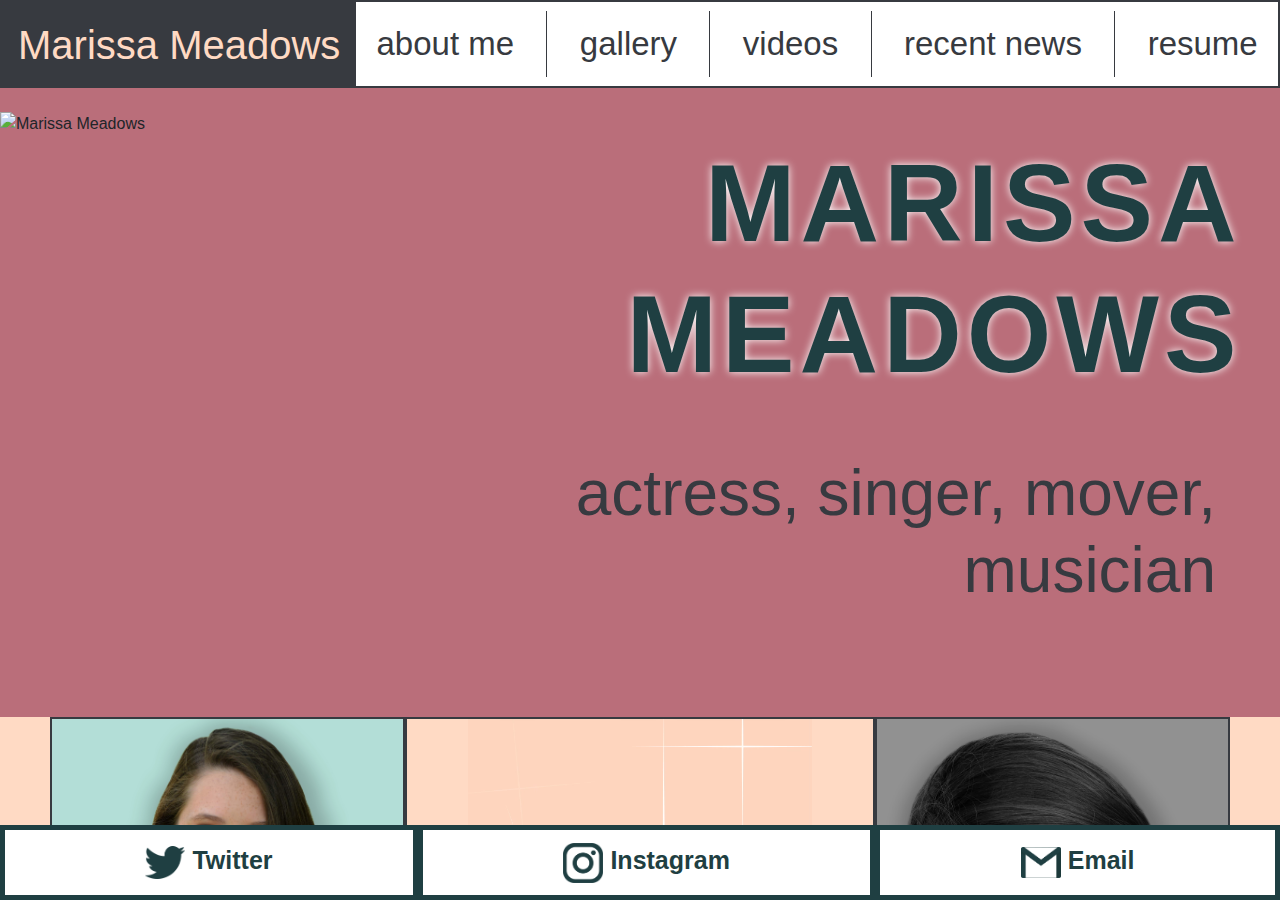
==== commit 6f898956: "Updates" ====
--- a/index.html
+++ b/index.html
@@ -123,7 +123,7 @@
       				<p>I am also working on getting my graphic design minor (that hard work can be seen here with this website that I built from scratch).</p>
     			</div>
 				<div class="carousel-item">
-      				<p>Any spare time that I have left is spent trying to improve my drawing and piano skills.  Check out more details about these <a href="https://home.marissameadows.com" target="_blank">here.</a> </p>
+      				<p>Any spare time that I have left is spent trying to improve my drawing, piano, and photography skills. Check out more details about these <a href="https://home.marissameadows.com" target="_blank">here.</a> </p>
     			</div>
 <!--
 				<div class="carousel-item">
@@ -432,29 +432,32 @@
 <div id="videos" class="desktop d-flex flex-row scroll">
 	<div id="videocarousel" class="carousel flex-fill" data-interval="false">
 		<ol class="carousel-indicators">
-			<li data-target="#videocarousel" data-slide-to="0" class="active">
+			<li data-target="#videocarousel" data-slide-to="0">
+				<img src="img/thumbnail-SETC.png" alt="img">
+			</li>
+			<li data-target="#videocarousel" data-slide-to="1" class="active">
 				<img src="img/thumbnail-sword.png" alt="img">
 			</li>
-			<li data-target="#videocarousel" data-slide-to="1">
+			<li data-target="#videocarousel" data-slide-to="2">
 				<img src="img/thumbnail-playfest.png" alt="img">
 			</li>
-			<li data-target="#videocarousel" data-slide-to="2">
+			<li data-target="#videocarousel" data-slide-to="3">
 				<img src="img/thumbnail-combat.png" alt="img">
 			</li>
-			<li data-target="#videocarousel" data-slide-to="3">
+			<li data-target="#videocarousel" data-slide-to="4">
 				<img src="img/thumbnail-mono3.png" alt="img">
 			</li>
-			<li data-target="#videocarousel" data-slide-to="4">
+			<li data-target="#videocarousel" data-slide-to="5">
 				<img src="img/thumbnail-movie.png" alt="img">
-			</li>
-			<li data-target="#videocarousel" data-slide-to="5">
-				<img src="img/thumbnail-mono2.png" alt="img">
 			</li>
 			<li data-target="#videocarousel" data-slide-to="6">
 				<img src="img/thumbnail-catch.png" alt="img">
 			</li>
 		</ol>
 		<div class="carousel-inner">
+			<div class="carousel-item">
+				<iframe src="https://www.youtube.com/embed/izS-OjyFldI" frameborder="0" allow="accelerometer; clipboard-write; encrypted-media; gyroscope; picture-in-picture" allowfullscreen></iframe>
+			</div>
 			<div class="carousel-item active">
 				<iframe src="https://www.youtube.com/embed/ZFKKtO3Tvi8" frameborder="0" allow="accelerometer; clipboard-write; encrypted-media; gyroscope; picture-in-picture" allowfullscreen></iframe>
 			</div>
@@ -469,9 +472,6 @@
 			</div>
 			<div class="carousel-item">
 				<iframe src="https://www.youtube.com/embed/h4Dp6KGSjH4" frameborder="0" allow="accelerometer; clipboard-write; encrypted-media; gyroscope; picture-in-picture" allowfullscreen></iframe>
-			</div>
-			<div class="carousel-item">
-				<iframe src="https://www.youtube.com/embed/kUeld8LH3-4" frameborder="0" allow="accelerometer; clipboard-write; encrypted-media; gyroscope; picture-in-picture" allowfullscreen></iframe>
 			</div>
 			<div class="carousel-item">
 				<iframe src="https://www.youtube.com/embed/X78BgiYezsk" frameborder="0" allow="accelerometer; clipboard-write; encrypted-media; gyroscope; picture-in-picture" allowfullscreen class="d-flex flex-fill"></iframe>
@@ -504,7 +504,6 @@
 				<li data-target="#newsindicators" data-slide-to="5"></li>
 				<li data-target="#newsindicators" data-slide-to="6"></li>
 				<li data-target="#newsindicators" data-slide-to="7"></li>
-				<li data-target="#newsindicators" data-slide-to="8"></li>
   			</ol>
 			<div class="carousel-inner">
     			<div class="carousel-item active">
@@ -518,13 +517,28 @@
 					<div class="newstext">
 						<div class="news-section d-flex flex-column">
 							<div class="date">
-								<h3>Spring 2023</h3>
+								<h3>February 2023</h3>
 							</div>
 							<div class="line">
 								<img src="img/Line.png" alt="Line">
 							</div>
 							<div class="news-p">
-								<p>Cast in the ensemble of <span style="font-style: italic">The Curious Incident of the Dog in the Nighttime</span>, by Simon Stephens. Marissa will portray Voice One, Mrs. Shears, Mrs. Gascoyne, Woman on Train, and Shopkeeper in Lindenwood University's production to be directed by Emily Jones.</p>
+								<p>Cast in the ensemble of <span style="font-style: italic">The Curious Incident of the Dog in the Nighttime</span>, by Simon Stephens. Marissa will portray Voice One, Mrs. Shears, Mrs. Gascoyne, Woman on Train, and Shopkeeper in Lindenwood University's production to be directed by Emily Jones. Marissa is also the projections designer for this production.</p>
+							</div>
+						</div>
+					</div>
+    			</div>
+				<div class="carousel-item">
+					<div class="newstext">
+						<div class="news-section d-flex flex-column">
+							<div class="date">
+								<h3>December 2022</h3>
+							</div>
+							<div class="line">
+								<img src="img/Line.png" alt="Line">
+							</div>
+							<div class="news-p">
+								<p>Working again with Magic Smoking Monkey Theatre, Marissa was in the ensemble of <span style="font-style: italic">It's A Marvelous Life</span>, directed by Donna Northcott. She portrayed Mr. Gower, Loki, Black Widow, and Spiderman, working with puppets for multiple roles as well.</p>
 							</div>
 						</div>
 					</div>
@@ -600,36 +614,6 @@
 							</div>
 							<div class="news-p">
 								<p>Portrayed Saranda in Kurt Gerard Heinlein's <span style="font-style: italic">Evangeline Drowning</span>, directed by Lindenwood University's John O'Hagan.</p>
-							</div>
-						</div>
-					</div>
-    			</div>
-    			<div class="carousel-item">
-					<div class="newstext">
-						<div class="news-section d-flex flex-column">
-							<div class="date">
-								<h3>December 2020</h3>
-							</div>
-							<div class="line">
-								<img src="img/Line.png" alt="Line">
-							</div>
-							<div class="news-p">
-								<p>Streamed a Zoom performance of Timothy Henderson Jr.'s one act, <span style="font-style: italic">The Movie Theater</span>, directed by student Ian Flemming, in which Marissa played Bernie Henson.</p>
-							</div>
-						</div>
-					</div>
-    			</div>
-				<div class="carousel-item">
-					<div class="newstext">
-						<div class="news-section d-flex flex-column">
-							<div class="date">
-								<h3>November 2019</h3>
-							</div>
-							<div class="line">
-								<img src="img/Line.png" alt="Line">
-							</div>
-							<div class="news-p">
-								<p>Collegiate debut performing as Ellen Terry in Christopher Durang's one act, <span style="font-style: italic">The Actor's Nightmare</span>, directed by student Bethany Miscannon, during Lindenwood University's Fall Play Fest.</p>
 							</div>
 						</div>
 					</div>
--- a/CSS/style.css
+++ b/CSS/style.css
@@ -861,7 +861,6 @@
 }
 #recentnews .newstext {
 	background-color: white;
-	height: 345px;
 	width: 90%;
 	border: 9px double #173D42;
 	margin: 0px 5% 40px 5%
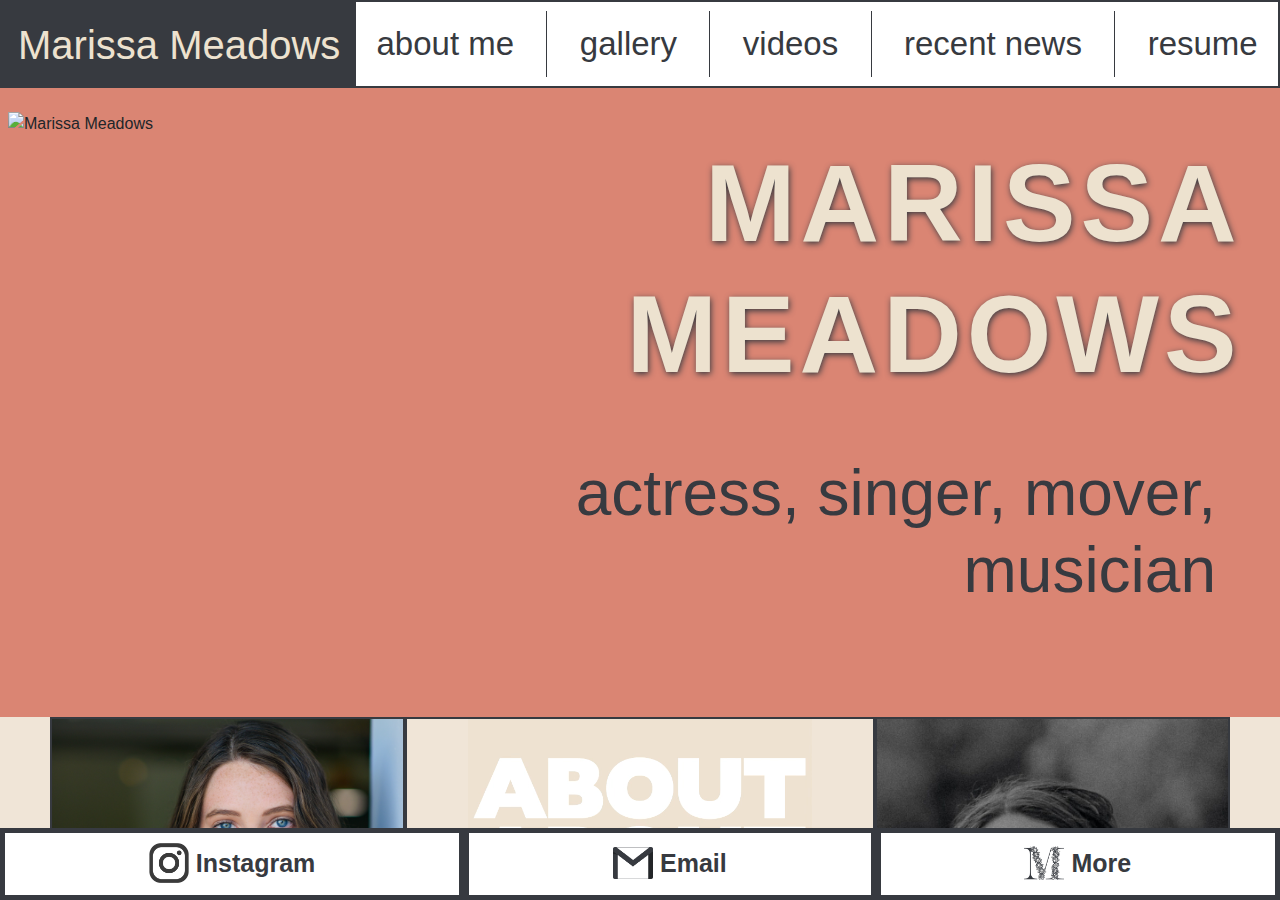
==== commit e7caccea: "Big Revamp" ====
--- a/index.html
+++ b/index.html
@@ -12,7 +12,7 @@
 	<link rel="stylesheet" href="https://use.typekit.net/cif2wqi.css">
 
 	<!-- FAVICON -->
-	<link rel="icon" href="img/favicon.png">
+	<link rel="icon" href="img/newfavicon.png">
 	
 	<title>Marissa Meadows</title>
 	
@@ -76,10 +76,10 @@
 <!-- HOME -->
 <section class="page-content scroll" data-spy="scroll" data-target="#navbar" data-offset="300">
 <div id="home" class="mainimage mobile">
-	<img class="img-fluid" src="img/MarissaMeadows.png" alt="Marissa Meadows">
+	<img class="img-fluid" src="img/MainImage.png" alt="Marissa Meadows">
 </div>
 <div id="top" class="mainimage desktop">
-	<img class="img-fluid" src="img/MarissaMeadows-big.png" alt="Marissa Meadows">
+	<img class="img-fluid" src="img/MainImage.png" alt="Marissa Meadows">
 </div>
 <div class="mobile">
 	<h1>Marissa Meadows</h1>
@@ -95,7 +95,7 @@
 <!-- ABOUT ME -->
 <div id="aboutme" class="desktop d-flex flex-row aboutme scroll">
 	<div class="aboutme-row d-flex flex-fill" id="leftpic">
-		<img src="img/BlueFinal.jpg" alt="Marissa Meadows">
+		<img src="img/SeriousHeadshot.jpeg" alt="Marissa Meadows">
 	</div>
 	<div class="aboutme-row">
 		<div id="carouselindicators" class="carousel slide" data-interval="false">
@@ -110,20 +110,20 @@
 			<div class="carousel-inner">
     			<div class="carousel-item active">
       				<video autoplay loop muted disableRemotePlayback id="aboutmedesktop">
-						<source src="img/AboutMe.mp4">
+						<source src="img/NewAboutMe.mp4">
 					</video>
     			</div>
     			<div class="carousel-item">
-					<p>I grew up in Monument, Colorado where I started out doing theatre summer camps before slowly letting it take over all of my time in high school.</p>
+					<p>I grew up in Colorado Springs where I started out doing theatre summer camps before slowly letting it take over all of my time in high school.</p>
     			</div>
     			<div class="carousel-item">
-      				<p>I am currently pursuing my Bachelor of Fine Arts in Acting at Lindenwood University in St. Charles, Missouri.</p>
-    			</div>
-				<div class="carousel-item">
-      				<p>I am also working on getting my graphic design minor (that hard work can be seen here with this website that I built from scratch).</p>
-    			</div>
-				<div class="carousel-item">
-      				<p>Any spare time that I have left is spent trying to improve my drawing, piano, and photography skills. Check out more details about these <a href="https://home.marissameadows.com" target="_blank">here.</a> </p>
+      				<p>I graduated from Lindenwood University in St. Charles, Missouri with my Bachelors of Fine Arts in Acting and a minor in Graphic Design.</p>
+    			</div>
+				<div class="carousel-item">
+      				<p>I also work in photography; specializing in event and travel/landscape photography. I love working at summer camps and capturing all their fun memories. <a href="https://photos.marissameadows.com" target="_blank">photos.marissameadows.com</a> </p>
+    			</div>
+				<div class="carousel-item">
+      				<p>While most of my time is spent in a creative world, I do delve into my nerdy side, especially when it comes to web design. I've built this entire website from scratch! If you're interested in seeing more, you can check out all of my other work <a href="https://home.marissameadows.com" target="_blank">here.</a> </p>
     			</div>
 <!--
 				<div class="carousel-item">
@@ -142,7 +142,7 @@
 		</div>
 	</div>
 	<div class="aboutme-row d-flex flex-fill">
-		<img src="img/B&WFinal.jpg" alt="Marissa Meadows">
+		<img src="img/B&W.jpeg" alt="Marissa Meadows">
 	</div>
 </div>
 	
@@ -156,17 +156,17 @@
 		<div class="row">
 			<div class="column">
 				<div class="overlay">
-					<img src="img/G-Headshot4.jpg" alt="Headshot" onclick="openModal();currentSlide(1)" class="hover-shadow">
-				</div>
-			</div>
-			<div class="column">
-				<div class="overlay">
-					<img src="img/G-Headshot5.jpg" alt="Headshot" onclick="openModal();currentSlide(2)" class="hover-shadow">
-				</div>
-			</div>
-			<div class="column">
-				<div class="overlay">
-					<img src="img/G-Headshot3.jpg" alt="Headshot" onclick="openModal();currentSlide(3)" class="hover-shadow">
+					<img src="img/G-Headshot8.jpeg" alt="Headshot" onclick="openModal();currentSlide(1)" class="hover-shadow">
+				</div>
+			</div>
+			<div class="column">
+				<div class="overlay">
+					<img src="img/G-Headshot7.jpeg" alt="Headshot" onclick="openModal();currentSlide(2)" class="hover-shadow">
+				</div>
+			</div>
+			<div class="column">
+				<div class="overlay">
+					<img src="img/G-Headshot9.jpeg" alt="Headshot" onclick="openModal();currentSlide(3)" class="hover-shadow">
 				</div>
 			</div>
 			<div class="column">
@@ -176,47 +176,47 @@
 			</div>
 			<div class="column">
 				<div class="overlay">
-					<img src="img/G-Drowning2.jpg" alt="Evangeline Drowning" onclick="openModal();currentSlide(5)" class="hover-shadow">
-				</div>
-			</div>
-			<div class="column">
-				<div class="overlay">
-					<img src="img/G-Nightmare2.jpg" alt="The Actor's Nightmare" onclick="openModal();currentSlide(6)" class="hover-shadow">
-				</div>
-			</div>
-			<div class="column medium huge">
-				<div class="overlay">
-					<img src="img/G-Earnest1.png" alt="The Importance of Being Earnest" onclick="openModal();currentSlide(7)" class="hover-shadow">
-				</div>
-			</div>
-			<div class="column large huge">
-				<div class="overlay">
-					<img src="img/G-12Night2.jpg" alt="Twelfth Night" onclick="openModal();currentSlide(8)" class="hover-shadow">
-				</div>
-			</div>
-			<div class="column">
-				<div class="overlay">
-					<img src="img/G-CatchMe2.png" alt="Catch Me If You Can" onclick="openModal();currentSlide(9)" class="hover-shadow">
-				</div>
-			</div>
-			<div class="column">
-				<div class="overlay">
-					<img src="img/G-LittleWomen1.png" alt="Little Women" onclick="openModal();currentSlide(10)" class="hover-shadow">
-				</div>
-			</div>
-			<div class="column">
-				<div class="overlay">
-					<img src="img/G-Moors3.jpg" alt="You On The Moors Now" onclick="openModal();currentSlide(11)" class="hover-shadow">
-				</div>
-			</div>
-			<div class="column medium huge">
-				<div class="overlay">
-					<img src="img/G-Crime2.jpg" alt="The Purrfect Crime" onclick="openModal();currentSlide(12)" class="hover-shadow">
-				</div>
-			</div>
-			<div class="column large x">
-				<div class="overlay">
-					<img src="img/G-12Night1.jpg" alt="Twelfth Night" onclick="openModal();currentSlide(13)" class="hover-shadow">
+					<img src="img/G-Curious2.jpg" alt="The Curious Incident of the Dog in the Night Time" onclick="openModal();currentSlide(5)" class="hover-shadow">
+				</div>
+			</div>
+			<div class="column">
+				<div class="overlay">
+					<img src="img/G-Drowning2.jpg" alt="Evangeline Drowning" onclick="openModal();currentSlide(6)" class="hover-shadow">
+				</div>
+			</div>
+			<div class="column">
+				<div class="overlay">
+					<img src="img/G-Nightmare2.jpg" alt="The Actor's Nightmare" onclick="openModal();currentSlide(7)" class="hover-shadow">
+				</div>
+			</div>
+			<div class="column">
+				<div class="overlay">
+					<img src="img/G-Earnest1.png" alt="The Importance of Being Earnest" onclick="openModal();currentSlide(8)" class="hover-shadow">
+				</div>
+			</div>
+			<div class="column">
+				<div class="overlay">
+					<img src="img/G-Curious1.jpg" alt="The Curious Incident of the Dog in the Night Time" onclick="openModal();currentSlide(9)" class="hover-shadow">
+				</div>
+			</div>
+			<div class="column">
+				<div class="overlay">
+					<img src="img/G-CatchMe2.png" alt="Catch Me If You Can" onclick="openModal();currentSlide(10)" class="hover-shadow">
+				</div>
+			</div>
+			<div class="column">
+				<div class="overlay">
+					<img src="img/G-LittleWomen1.png" alt="Little Women" onclick="openModal();currentSlide(11)" class="hover-shadow">
+				</div>
+			</div>
+			<div class="column">
+				<div class="overlay">
+					<img src="img/G-Moors3.jpg" alt="You On The Moors Now" onclick="openModal();currentSlide(12)" class="hover-shadow">
+				</div>
+			</div>
+			<div class="column">
+				<div class="overlay">
+					<img src="img/G-Crime2.jpg" alt="The Purrfect Crime" onclick="openModal();currentSlide(13)" class="hover-shadow">
 				</div>
 			</div>
 			<div class="column">
@@ -224,7 +224,7 @@
 					<img src="img/G-Drowning1.jpg" alt="Evangeline Drowning" onclick="openModal();currentSlide(14)" class="hover-shadow">
 				</div>
 			</div>
-			<div class="column large huge">
+			<div class="column">
 				<div class="overlay">
 					<img src="img/G-Moors1.jpg" alt="You On the Moors Now" onclick="openModal();currentSlide(15)" class="hover-shadow">
 				</div>
@@ -239,39 +239,9 @@
 					<img src="img/G-Earnest2.jpg" alt="The Importance of Being Earnest" onclick="openModal();currentSlide(17)" class="hover-shadow">
 				</div>
 			</div>
-			<div class="column medium">
-				<div class="overlay">
-					<img src="img/G-Crime1.png" alt="The Purrfect Crime" onclick="openModal();currentSlide(18)" class="hover-shadow">
-				</div>
-			</div>
-			<div class="column medium">
-				<div class="overlay">
-					<img src="img/G-LittleWomen2.jpg" alt="Little Women" onclick="openModal();currentSlide(19)" class="hover-shadow">
-				</div>
-			</div>
-			<div class="column large huge">
-				<div class="overlay">
-					<img src="img/G-LittleWomen4.png" alt="LittleWomen" onclick="openModal();currentSlide(20)" class="hover-shadow">
-				</div>
-			</div>
-			<div class="column x huge">
-				<div class="overlay">
-					<img src="img/G-LittleWomen5.jpg" alt="Little Women" onclick="openModal();currentSlide(21)" class="hover-shadow">
-				</div>
-			</div>
-			<div class="column x huge">
-				<div class="overlay">
-					<img src="img/G-Nightmare1.jpg" alt="The Actor's Nightmare" onclick="openModal();currentSlide(22)" class="hover-shadow">
-				</div>
-			</div>
-			<div class="column x huge">
-				<div class="overlay">
-					<img src="img/G-CatchMe1.jpg" alt="Catch Me If You Can" onclick="openModal();currentSlide(23)" class="hover-shadow">
-				</div>
-			</div>
-			<div class="column x huge">
-				<div class="overlay">
-					<img src="img/G-Moors2.jpg" alt="You On the Moors Now" onclick="openModal();currentSlide(24)" class="hover-shadow">
+			<div class="column">
+				<div class="overlay">
+					<img src="img/G-Curious3.jpg" alt="The Curious Incident of the Dog in the Night Time" onclick="openModal();currentSlide(18)" class="hover-shadow">
 				</div>
 			</div>
 		</div>
@@ -280,13 +250,13 @@
 			<span class="close cursor" onclick="closeModal()">&times;</span>
 			<div class="modal-content">
 				<div class="mySlides">
-					<img src="img/G-Headshot4.jpg" alt="Headshot">
-				</div>
-				<div class="mySlides">
-					<img src="img/G-Headshot5.jpg" alt="Headshot">
-				</div>
-				<div class="mySlides">
-					<img src="img/G-Headshot3.jpg" alt="Headshot">
+					<img src="img/G-Headshot8.jpeg" alt="Headshot">
+				</div>
+				<div class="mySlides">
+					<img src="img/G-Headshot7.jpeg" alt="Headshot">
+				</div>
+				<div class="mySlides">
+					<img src="img/G-Headshot9.jpeg" alt="Headshot">
 				</div>
 				<div class="mySlides">
 					<img src="img/G-Moors4.jpg" alt="You On The Moors Now">
@@ -296,6 +266,13 @@
 					</div>
 				</div>
 				<div class="mySlides">
+					<img src="img/G-Curious2.jpg" alt="The Curious Incident of the Dog in the Night Time">
+					<div class="modal-footer">
+						<h6>The Curious Incident of the Dog in the Night Time</h6>
+						<h7>(c)Carly Vanderheyden</h7>
+					</div>
+				</div>
+				<div class="mySlides">
 					<img src="img/G-Drowning2.jpg" alt="Evangeline Drowning">
 					<div class="modal-footer">
 						<h6>Evangeline Drowning</h6>
@@ -314,10 +291,11 @@
 						<h6>The Importance of Being Earnest</h6>
 					</div>
 				</div>
-				<div class="mySlides large">
-					<img src="img/G-12Night2.jpg" alt="Twelfth Night">
-					<div class="modal-footer">
-						<h6>Twelfth Night</h6>
+				<div class="mySlides">
+					<img src="img/G-Curious1.jpg" alt="The Curious Incident of the Dog in the Night Time">
+					<div class="modal-footer">
+						<h6>The Curious Incident of the Dog in the Night Time</h6>
+						<h7>(c)Carly Vanderheyden</h7>
 					</div>
 				</div>
 				<div class="mySlides">
@@ -346,12 +324,6 @@
 					</div>
 				</div>
 				<div class="mySlides">
-					<img src="img/G-12Night1.jpg" alt="Twelfth Night">
-					<div class="modal-footer">
-						<h6>Twelfth Night</h6>
-					</div>
-				</div>
-				<div class="mySlides">
 					<img src="img/G-Drowning1.jpg" alt="Evangeline Drowning">
 					<div class="modal-footer">
 						<h6>Evangeline Drowning</h6>
@@ -378,46 +350,10 @@
 					</div>
 				</div>
 				<div class="mySlides">
-					<img src="img/G-Crime1.png" alt="The Purrfect Crime">
-					<div class="modal-footer">
-						<h6>The Purrfect Crime</h6>
-					</div>
-				</div>
-				<div class="mySlides">
-					<img src="img/G-LittleWomen2.jpg" alt="Little Women">
-					<div class="modal-footer">
-						<h6>Little Women</h6>
-					</div>
-				</div>
-				<div class="mySlides">
-					<img src="img/G-LittleWomen4.png" alt="Little Women">
-					<div class="modal-footer">
-						<h6>Little Women</h6>
-					</div>
-				</div>
-				<div class="mySlides">
-					<img src="img/G-LittleWomen5.jpg" alt="Little Women">
-					<div class="modal-footer">
-						<h6>Little Women</h6>
-					</div>
-				</div>
-				<div class="mySlides">
-					<img src="img/G-Nightmare1.jpg" alt="The Actor's Nightmare">
-					<div class="modal-footer">
-						<h6>The Actor's Nightmare</h6>
-					</div>
-				</div>
-				<div class="mySlides">
-					<img src="img/G-CatchMe1.jpg" alt="Catch Me If You Can">
-					<div class="modal-footer">
-						<h6>Catch Me If You Can</h6>
-					</div>
-				</div>
-				<div class="mySlides">
-					<img src="img/G-Moors2.jpg" alt="You On The Moors Now">
-					<div class="modal-footer">
-						<h6>You On the Moors Now</h6>
-						<h7>(c)Dan Donovan</h7>
+					<img src="img/G-Curious3.jpg" alt="The Curious Incident of the Dog in the Night Time">
+					<div class="modal-footer">
+						<h6>The Curious Incident of the Dog in the Night Time</h6>
+						<h7>(c)Carly Vanderheyden</h7>
 					</div>
 				</div>
 				<!-- Next/previous controls -->
@@ -509,7 +445,7 @@
     			<div class="carousel-item active">
 					<div id="container">
 						<video autoplay loop muted disableRemotePlayback id="newsvideo">
-							<source src="img/Recent-News.mp4">
+							<source src="img/NewRecentNews.mp4">
 						</video>
 					</div>
     			</div>
@@ -517,13 +453,37 @@
 					<div class="newstext">
 						<div class="news-section d-flex flex-column">
 							<div class="date">
+								<h3>August 2023</h3>
+							</div>
+							<hr>
+							<div class="news-p">
+								<p>Cast as a Martian Ambassador and Christmas Caroler for Main Street of St. Charle's: Legend's and Lanterns, and Christmas Traditions festivals.</p>
+							</div>
+						</div>
+					</div>
+    			</div>
+				<div class="carousel-item">
+					<div class="newstext">
+						<div class="news-section d-flex flex-column">
+							<div class="date">
+								<h3>May 2023</h3>
+							</div>
+							<hr>
+							<div class="news-p">
+								<p>Participated in Tin Roof's Seven/24 Play Festival where we produced a play from the ground up in 24 hours. Marissa acted in the 10 minute play <span style="font-style: italic">Press Play</span>, directed by Chris Grega, which one first place by audience choice.</p>
+							</div>
+						</div>
+					</div>
+    			</div>
+				<div class="carousel-item">
+					<div class="newstext">
+						<div class="news-section d-flex flex-column">
+							<div class="date">
 								<h3>February 2023</h3>
 							</div>
-							<div class="line">
-								<img src="img/Line.png" alt="Line">
-							</div>
-							<div class="news-p">
-								<p>Cast in the ensemble of <span style="font-style: italic">The Curious Incident of the Dog in the Nighttime</span>, by Simon Stephens. Marissa will portray Voice One, Mrs. Shears, Mrs. Gascoyne, Woman on Train, and Shopkeeper in Lindenwood University's production to be directed by Emily Jones. Marissa is also the projections designer for this production.</p>
+							<hr>
+							<div class="news-p">
+								<p>Cast in <span style="font-style: italic">The Curious Incident of the Dog in the Nighttime</span>, by Simon Stephens, as Voice One, Mrs. Shears, Mrs. Gascoyne, Woman on Train, and Shopkeeper. Directed by Emily Jones at Lindenwood University. Marissa was also the projections designer for this production.</p>
 							</div>
 						</div>
 					</div>
@@ -534,9 +494,7 @@
 							<div class="date">
 								<h3>December 2022</h3>
 							</div>
-							<div class="line">
-								<img src="img/Line.png" alt="Line">
-							</div>
+							<hr>
 							<div class="news-p">
 								<p>Working again with Magic Smoking Monkey Theatre, Marissa was in the ensemble of <span style="font-style: italic">It's A Marvelous Life</span>, directed by Donna Northcott. She portrayed Mr. Gower, Loki, Black Widow, and Spiderman, working with puppets for multiple roles as well.</p>
 							</div>
@@ -549,9 +507,7 @@
 							<div class="date">
 								<h3>May 2022</h3>
 							</div>
-							<div class="line">
-								<img src="img/Line.png" alt="Line">
-							</div>
+							<hr>
 							<div class="news-p">
 								<p>In her first professional production working outside of the University, Marissa worked in the ensemble of Magic Smoking Monkey Theatre's production of <span style="font-style: italic">Jurassic Park: The Musical</span>, a musical parody directed by Donna Northcott.</p>
 							</div>
@@ -564,9 +520,7 @@
 							<div class="date">
 								<h3>April 2022</h3>
 							</div>
-							<div class="line">
-								<img src="img/Line.png" alt="Line">
-							</div>
+							<hr>
 							<div class="news-p">
 								<p>Played Bethany in <span style="font-style: italic">Beauty</span>, by Jane Martin, directed by student Jalyn Jordan in Lindenwood University's Spring Play Fest.</p>
 							</div>
@@ -579,41 +533,9 @@
 							<div class="date">
 								<h3>February 2022</h3>
 							</div>
-							<div class="line">
-								<img src="img/Line.png" alt="Line">
-							</div>
+							<hr>
 							<div class="news-p">
 								<p>Ensemble of <span style="font-style: italic">Dead Man's Cell Phone</span>, by Sarah Ruhl, added in by director by John O'Hagan.</p>
-							</div>
-						</div>
-					</div>
-    			</div>
-				<div class="carousel-item">
-					<div class="newstext">
-						<div class="news-section d-flex flex-column">
-							<div class="date">
-								<h3>October 2021</h3>
-							</div>
-							<div class="line">
-								<img src="img/Line.png" alt="Line">
-							</div>
-							<div class="news-p">
-								<p>Played Cathy in Lindenwood University's fall production of <span style="font-style: italic">You On The Moors Now</span>, by Jaclyn Backhaus, directed by Donna Northcott.</p>
-							</div>
-						</div>
-					</div>
-    			</div>
-				<div class="carousel-item">
-					<div class="newstext">
-						<div class="news-section d-flex flex-column">
-							<div class="date">
-								<h3>February 2021</h3>
-							</div>
-							<div class="line">
-								<img src="img/Line.png" alt="Line">
-							</div>
-							<div class="news-p">
-								<p>Portrayed Saranda in Kurt Gerard Heinlein's <span style="font-style: italic">Evangeline Drowning</span>, directed by Lindenwood University's John O'Hagan.</p>
 							</div>
 						</div>
 					</div>
@@ -632,9 +554,9 @@
 
 <!-- RESUME -->
 <div id="resume" class="desktop d-flex flex-row scroll">
-	<img class="cropped" src="img/family-tree.jpg" alt="Family Tree Pic">
+	<img class="cropped" src="img/family-tree.png" alt="Family Tree Pic">
 	<div id="resumetext">
-		<h4>see my complete resume <a href="MeadowsResume.pdf" target="_blank">here</a></h4>
+		<h4>see my complete resume <a href="Resume(Theatre).pdf" target="_blank">here</a></h4>
 	</div>
 </div>
 
@@ -646,20 +568,20 @@
 	<ul class="list-group list-group-horizontal">
 		<div class="d-flex justify-content-around flex-fill">
 			<li class="list-group-item list-group-item-action">
-				<a href="https://twitter.com/marissanmeadows" target="_blank"><img src="img/ButtonTwitter.png" alt="Twitter"></a>
-				<span class="contacttext"><a href="https://twitter.com/marissanmeadows" target="_blank">Twitter</a></span>
+				<a href="https://www.instagram.com/marissanmeadows/" target="_blank"><img src="img/Insta.png" alt="Instagram"></a>
+				<span class="contacttext"><a href="https://www.instagram.com/marissanmeadows/" target="_blank">Instagram</a></span>
 			</li>
 		</div>
 		<div class="d-flex justify-content-around flex-fill">
 			<li class="list-group-item list-group-item-action">
-				<a href="https://www.instagram.com/marissanmeadows/" target="_blank"><img src="img/ButtonInstagram.png" alt="Instagram"></a>
-				<span class="contacttext"><a href="https://www.instagram.com/marissanmeadows/" target="_blank">Instagram</a></span>
+				<a href="mailto:marissa.n.meadows@gmail.com"><img src="img/Email.png" alt="Email"></a>
+				<span class="contacttext"><a href="mailto:marissa.n.meadows@gmail.com">Email</a></span>
 			</li>
 		</div>
 		<div class="d-flex justify-content-around flex-fill">
 			<li class="list-group-item list-group-item-action">
-				<a href="mailto:marissa.n.meadows@gmail.com"><img src="img/ButtonEmail.png" alt="Email"></a>
-				<span class="contacttext"><a href="mailto:marissa.n.meadows@gmail.com">Email</a></span>
+				<a href="https://home.marissameadows.com/" target="_blank"><img src="img/ButtonMore.png" alt="More"></a>
+				<span class="contacttext"><a href="https://home.marissameadows.com/" target="_blank">More</a></span>
 			</li>
 		</div>
 	</ul>
--- a/CSS/style.css
+++ b/CSS/style.css
@@ -1,10 +1,10 @@
 /* COLOR KEY
 Dark Gray: #373A40 
-Peach: #FFDAC4
-Red: #BA6E7A
-Greenish: #1F3F42
+Peach: #EDE2CF
+Red: #DA8573
+Greenish: #49654E
 Light gray: #BDBBC1
-Blue: #B2DED6
+Blue: #BADDE9
 Dark blue: #1A2D64 */
 /* FONTS
 font-family: number-five-smooth, sans-serif;
@@ -49,6 +49,13 @@
  	overflow: auto;
 	flex: 1 1 auto
 }
+.flex-wrap {
+	overflow: auto
+}
+p {
+	word-break: break-word;
+	line-height: 45px
+}
 
 /* NAVIGATION BAR */
 /* MOBILE */
@@ -60,7 +67,7 @@
 	font-family: number-five-smooth, sans-serif;
 	font-style: normal;
 	font-weight: 400;
-	color: #FFDAC4;
+	color: #EDE2CF;
 	font-size: 7vw;
 }
 .navbar-toggler:focus {
@@ -81,10 +88,10 @@
 	color: white
 }
 a:hover {
-	color: #FFDAC4
+	color: #EDE2CF
 }
 #collapsibleNavbar .active {
-	color: #FFDAC4
+	color: #EDE2CF
 }
 
 /* DESKTOP  */
@@ -110,7 +117,7 @@
 		font-size: 3.2vw;
 	}
 	.navbar-nav a:hover {
-		color: #FFDAC4
+		color: #EDE2CF
 	}
 	.navbar-nav .separator {
 		border-left: thin solid #373A40
@@ -131,7 +138,7 @@
 
 /* HOME */
 #marissameadows {
-	background-color: #BA6E7A
+	background-color: #DA8573
 }
 /* MOBILE */
 .mainimage img {
@@ -142,7 +149,7 @@
 	margin-top: 24px;
 	position: relative;
 	z-index: -1;
-	width: 450px;
+	width: 310px;
 	align-content: center;
 	justify-content: center;
 }
@@ -150,8 +157,8 @@
 	font-family: gill-sans-nova, sans-serif;
 	font-weight: bold;
 	font-style: normal;
-	color: #1F3F42;
-	text-shadow: 0 0 8px #FFFFFF;
+	color: #EDE2CF;
+	text-shadow: 1px 2px 6px #373A40;
 	font-size: 60px;
 	padding-bottom: 0px;
 	margin-bottom: 0px;
@@ -174,15 +181,15 @@
 	align-content: center
 }
 @media (max-width: 528px){
-	.mainimage img {width: 80vw}
+	.mainimage img {width: 64vw}
 }
 .twolines {display: none}
 /* DESKTOP */
 @media only screen and (min-width: 768px) {
 	.mainimage img {
 		position: absolute;
-		left: 0px;
-		width: 640px
+		left: 8px;
+		width: 435px
 	}
 	h1 {
 		justify-content: flex-end;
@@ -213,14 +220,14 @@
 
 /* ABOUT ME */
 #mobileaboutme {
-	background-color: #FBD6BC;
+	background-color: #F0E5D6;
 	display: flex;
 	justify-content: center;
 	align-items: center
 }
 .aboutme .carousel {
 	width: 241px;
-	height: 382px;
+	height: 482px;
 	border: thick solid #373A40;
 }
 .aboutme ol {
@@ -229,11 +236,11 @@
 .aboutme .carousel-indicators li {
 	height: 20px;
 	width: 20px;
-	background-color: #1F3F42;
+	background-color: #FFFFFF;
 	opacity: .5;
 }
 .aboutme .carousel-indicators .active {
-	background-color: #1F3F42;
+	background-color: #FFFFFF;
 	opacity: 1
 }
 .aboutme .carousel-inner {
@@ -242,6 +249,7 @@
 .aboutme .carousel-item video {
 	width: 231px;
 	display: flex;
+	height: 462px
 }
 #aboutme-mobile {
 	display: none
@@ -258,20 +266,20 @@
 	justify-content: center;
 	align-items: center;
 	margin: 0;
-	height: 373px;
-	padding: 0 5px 0 5px
+	height: 462px;
+	padding: 0 5px 0 5px;
+	line-height: 33px
 }
 .aboutme .carousel-item p a {
 	font-family: futura-pt, sans-serif;
-	font-size: 33px;
+	font-size: 24px;
 	color: white;
 	display: contents;
 	text-decoration: underline
 }
 .aboutme .carousel-item p a:hover {
 	opacity: .5;
-	color: #373A40;
-	text-decoration: none
+	text-decoration: underline
 }
 .aboutme .carousel-control-prev {
 	margin-left: -16%;
@@ -288,14 +296,18 @@
 	}
 	.aboutme .carousel {
 		width: 310px;
-		height: 373px
+		height: 485px
 	}
 	.aboutme .carousel-item video {
 		width: 300px
 	}
 	.aboutme .carousel-item p {
 		width: 300px;
-		height: 364px;
+		height: 485px;
+		font-size: 29px;
+		padding: 0 13px
+	}
+	.aboutme .carousel-item p a {
 		font-size: 29px
 	}
 	.aboutme .carousel-item h5 {
@@ -353,6 +365,10 @@
 	.aboutme .carousel-item p {
 		width: 300px;
 		height: 519px;
+		font-size: 33px;
+		line-height: 38px
+	}
+	.aboutme .carousel-item p a {
 		font-size: 33px
 	}
 	.aboutme .carousel-item h5 {
@@ -364,7 +380,7 @@
 }
 /* DESKTOP */
 #aboutme {
-	background-color: #FFDAC4;
+	background-color: #F0E5D7;
 	margin-top: 185px
 }
 .aboutme-row {
@@ -459,7 +475,7 @@
 #mobilegallery {
 	flex: 1 1 auto;
 	overflow: auto;
-	background-color: #B2DED6;
+	background-color: #ACCDD9;
 }
 #galleryheader {
 	display: flex;
@@ -591,7 +607,7 @@
 #gallery {
 	flex: 1 1 auto;
 	overflow: auto;
-	background-color: #B2DED6;
+	background-color: #ACCDD9;
 	border: 2px solid #373A40;
 	height: 754px
 }
@@ -656,7 +672,7 @@
 #mobilevideos {
 	flex: 1 1 auto;
 	overflow: auto;
-	background-color: #FFDBC6;
+	background-color: #DA8573;
 }
 #videoheader {
 	display: flex;
@@ -718,7 +734,7 @@
 }
 /* DESKTOP */
 #videos {
-	background-color: #FFDBC6;
+	background-color: #DC8575;
 	display: flex;
 	justify-content: center;
 	height: 534px;
@@ -748,22 +764,33 @@
 #recentnewsvideo {
 	display: flex;
 	justify-content: center;
-	background-color: #173d42
+	background-color: #F0E8DB
 }
 h3 {
 	display: flex;
 	font-family: number-five-smooth, sans-serif;
 	font-style: normal;
 	font-weight: 400;
-	color: #BDBBC1;
+	color: #DD8576;
 	justify-content: center;
 	margin: 0px;
 	padding-top: 12px;
 	font-size: 34px
 }
+hr {
+	width: 85%;
+	text-align: center;
+	border-top: 4px solid #DD8576;
+	margin-top: 4px;
+	margin-bottom: -2px
+}
+#news {
+	background-color: #F0E8DB
+}
 #news .news-section {
 	border: 9px double #173D42;
 	margin: 5px 3px 0px 3px;
+	background-color: white
 }
 .line {
 	display: flex;
@@ -784,6 +811,7 @@
 	padding: 21px 10px 21px 10px;
 	font-size: 24px;
 	margin: 0;
+	line-height: 38px
 }
 .news-section:last-of-type {
 	margin-bottom: 8px
@@ -791,7 +819,7 @@
 
 /* DESKTOP */
 #recentnews {
-	background-color: #173d42;
+	background-color: #F0E8DB;
 	width: 50%;
 	height: 550px;
 	border: 2px solid #373A40;
@@ -851,7 +879,7 @@
 	font-weight: 300;
 	font-style: normal;
 	text-align: center;
-	padding: 21px 10px 21px 10px;
+	padding: 21px 10px 7px 10px;
 	font-size: 24px;
 	margin: 0;
 }
@@ -868,7 +896,7 @@
 
 /* RESUME */
 #resume {
-	background-color: #ba6e7a;
+	background-color: #ACCDD9;
 	width: 50%;
 	height: 550px;
 	position: relative
@@ -893,17 +921,16 @@
 	font-family: number-five-smooth, sans-serif;
 	font-style: normal;
 	font-weight: 400;
-	color: #BDBBC1;
+	color: #EDE2CF;
 	font-size: 45px;
-	text-shadow: 0 0 8px #373A40
 }
 #resume h4 a {
 	font-family: number-five-smooth, sans-serif;
 	font-style: normal;
 	font-weight: 400;
 	font-size: 45px;
-	color: #373A40;
-	text-shadow: 0 0 8px #BDBBC1
+	color: #DD8576;
+	text-shadow: 1px 1px 2px #373A40
 }
 @media only screen and (min-width: 900px) {
 	#resume #resumetext {
@@ -937,17 +964,19 @@
 	font-weight: bold;
 	font-style: normal;
 	border-width: thick;
-	border-color: #1F3F42;
+	border-color: #373A40;
 }
 #contactme ul a {
-	color: #1F3F42;
+	color: #373A40;
 	text-decoration: none;
 }
 #contactme ul a:hover {
-	color: #1F3F42
+	color: #373A40;
+	text-decoration: underline
 }
 #contactme ul img {
 	width: 40px;
+	margin-top: -5px
 }
 @media (max-width: 615px) {
 	#contactme .contacttext {display: none}
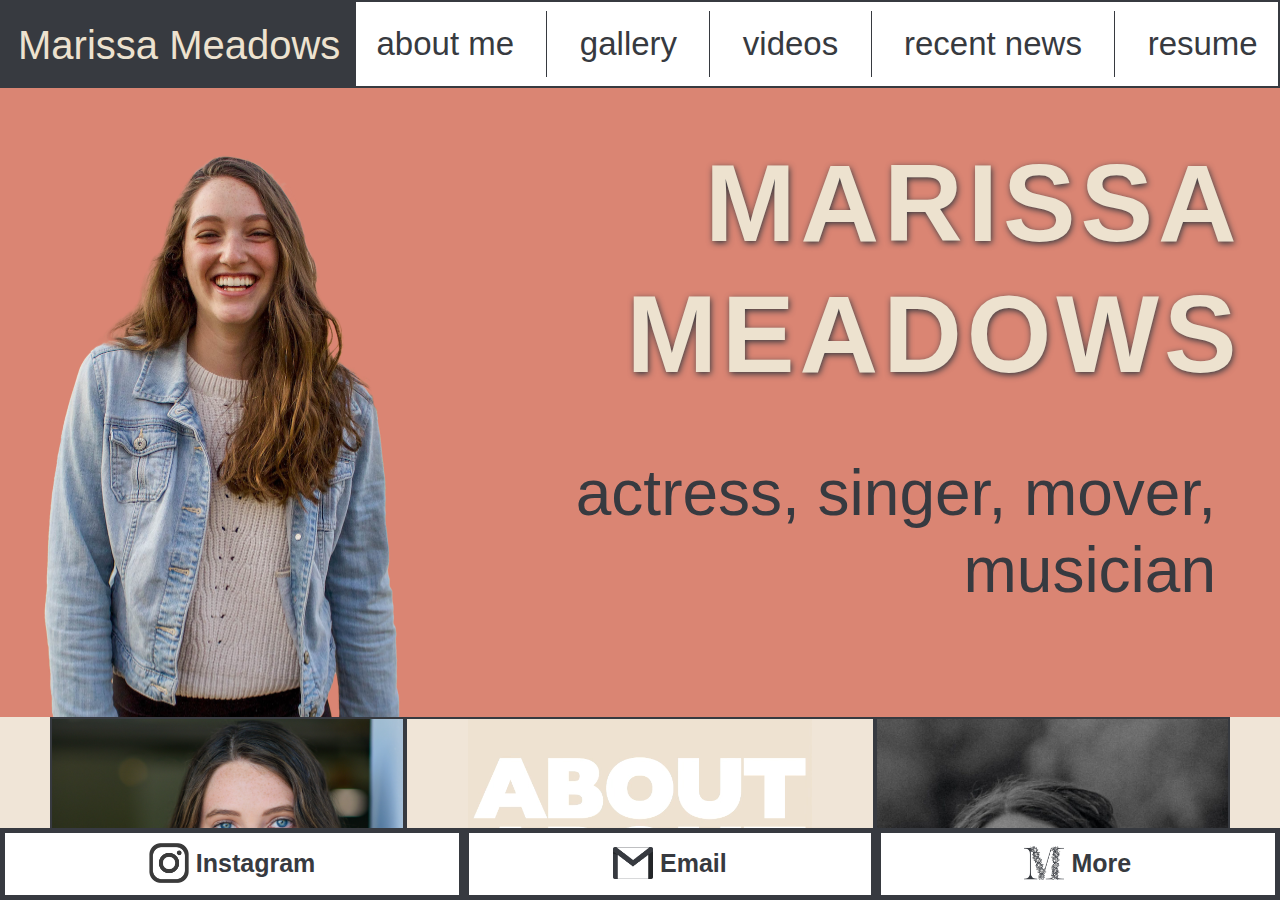
==== commit 2ee7f7fd: "Fix everything" ====
--- a/index.html
+++ b/index.html
@@ -74,12 +74,9 @@
 </nav>
 	
 <!-- HOME -->
-<section class="page-content scroll" data-spy="scroll" data-target="#navbar" data-offset="300">
+<section class="page-content" data-spy="scroll" data-target="#navbar" data-offset="300">
 <div id="home" class="mainimage mobile">
-	<img class="img-fluid" src="img/MainImage.png" alt="Marissa Meadows">
-</div>
-<div id="top" class="mainimage desktop">
-	<img class="img-fluid" src="img/MainImage.png" alt="Marissa Meadows">
+	<img class="img-fluid" src="img/MainImage-1.png" alt="Marissa Meadows">
 </div>
 <div class="mobile">
 	<h1>Marissa Meadows</h1>
@@ -93,7 +90,7 @@
 </div>
 	
 <!-- ABOUT ME -->
-<div id="aboutme" class="desktop d-flex flex-row aboutme scroll">
+<div id="aboutme" class="desktop d-flex flex-row aboutme">
 	<div class="aboutme-row d-flex flex-fill" id="leftpic">
 		<img src="img/SeriousHeadshot.jpeg" alt="Marissa Meadows">
 	</div>
@@ -147,7 +144,7 @@
 </div>
 	
 <!-- GALLERY -->
-<div id="gallery" class="desktop d-flex flex-row scroll">
+<div id="gallery" class="desktop d-flex flex-row">
 	<div id="desktopgalleryheader">
 		<video autoplay loop muted disableRemotePlayback src="img/Gallery.mp4"></video>
 	</div>
@@ -365,7 +362,7 @@
 </div>
 
 <!-- VIDEOS -->
-<div id="videos" class="desktop d-flex flex-row scroll">
+<div id="videos" class="desktop d-flex flex-row">
 	<div id="videocarousel" class="carousel flex-fill" data-interval="false">
 		<ol class="carousel-indicators">
 			<li data-target="#videocarousel" data-slide-to="0">
@@ -429,7 +426,7 @@
 	
 <div id="bottom" class="d-flex flex-row">
 <!-- RECENT NEWS -->
-<div id="recentnews" class="desktop d-flex flex-row scroll">
+<div id="recentnews" class="desktop d-flex flex-row">
 	<div id="newsindicators" class="carousel slide" data-interval="false">
   			<ol class="carousel-indicators">
     			<li data-target="#newsindicators" data-slide-to="0" class="active"></li>
@@ -553,7 +550,7 @@
 </div>
 
 <!-- RESUME -->
-<div id="resume" class="desktop d-flex flex-row scroll">
+<div id="resume" class="desktop d-flex flex-row">
 	<img class="cropped" src="img/family-tree.png" alt="Family Tree Pic">
 	<div id="resumetext">
 		<h4>see my complete resume <a href="Resume(Theatre).pdf" target="_blank">here</a></h4>
--- a/CSS/style.css
+++ b/CSS/style.css
@@ -1,11 +1,3 @@
-/* COLOR KEY
-Dark Gray: #373A40 
-Peach: #EDE2CF
-Red: #DA8573
-Greenish: #49654E
-Light gray: #BDBBC1
-Blue: #BADDE9
-Dark blue: #1A2D64 */
 /* FONTS
 font-family: number-five-smooth, sans-serif;
 	font-style: normal;
@@ -186,10 +178,11 @@
 .twolines {display: none}
 /* DESKTOP */
 @media only screen and (min-width: 768px) {
-	.mainimage img {
-		position: absolute;
-		left: 8px;
-		width: 435px
+	.page-content {
+		background-image: url("../img/MainImage-1.png");
+		background-repeat: no-repeat;
+		background-position: 8px 24px;
+		background-size: 435px auto;
 	}
 	h1 {
 		justify-content: flex-end;
@@ -954,10 +947,6 @@
 }
 
 /* CONTACT ME */
-/* MNM: added this style for footer*/
-footer {
-	flex-shrink: none;
-}
 .list-group-item {
 	text-align: center;
 	font-family: gill-sans-nova, sans-serif;
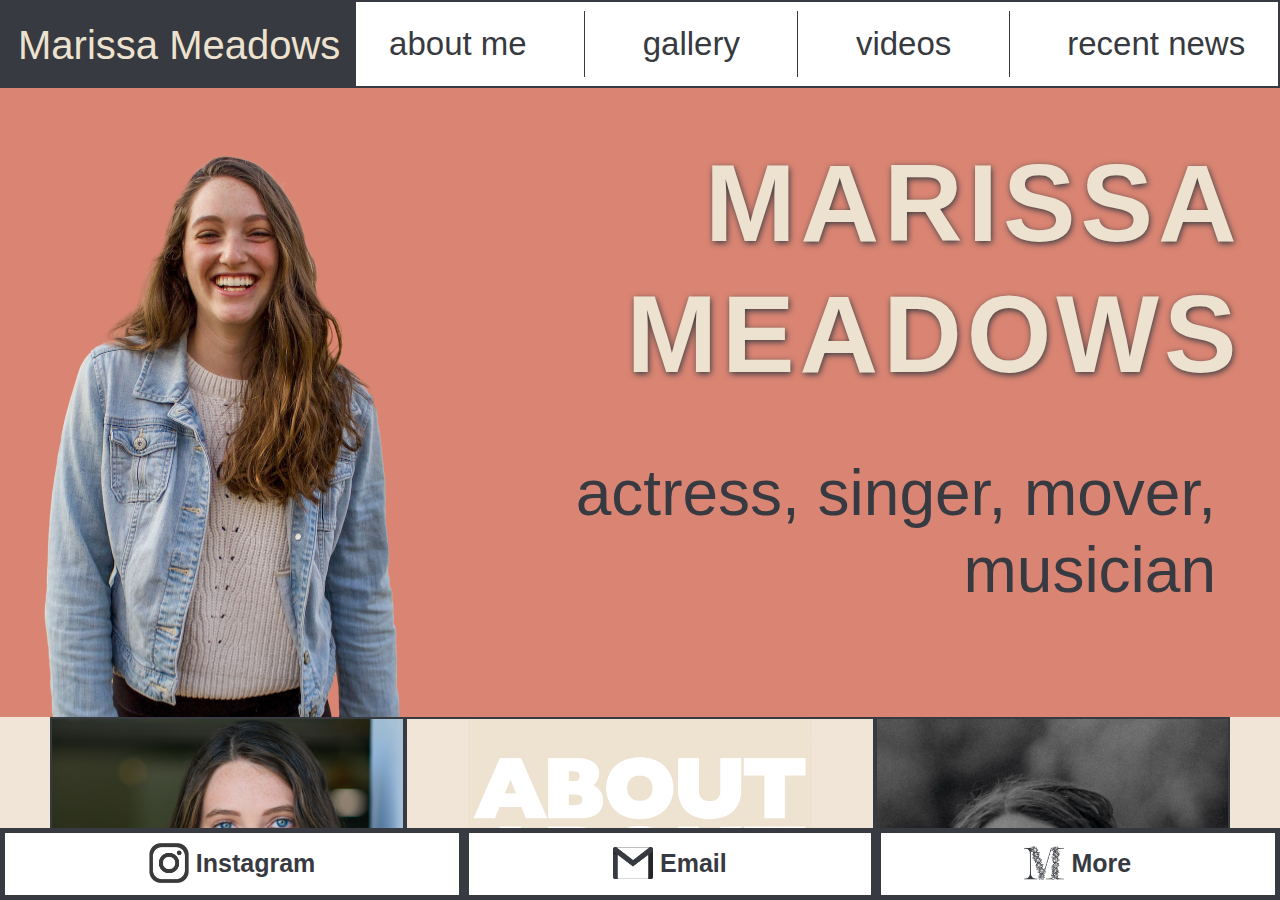
==== commit 5c32b559: "2024 updates" ====
--- a/index.html
+++ b/index.html
@@ -44,9 +44,6 @@
 			<li class="nav-item">
 				<a class="nav-link" href="recentnews.html">recent news</a>
 			</li>
-			<li class="nav-item">
-				<a class="nav-link" href="MeadowsResume.pdf" target="_blank">resume</a>
-			</li>
 		</ul>
 		<!-- DESKTOP -->
 		<ul class="navbar-nav desktop">
@@ -64,10 +61,6 @@
 			<li class="separator"></li>
 			<li class="nav-item">
 				<a class="nav-link" href="#recentnews">recent news</a>
-			</li>
-			<li class="separator"></li>
-			<li class="nav-item">
-				<a class="nav-link" href="#resume">resume</a>
 			</li>
 		</ul>
 	</div>
@@ -102,7 +95,7 @@
     			<li data-target="#carouselindicators" data-slide-to="2"></li>
 				<li data-target="#carouselindicators" data-slide-to="3"></li>
 				<li data-target="#carouselindicators" data-slide-to="4"></li>
-<!--				<li data-target="#carouselindicators" data-slide-to="4"></li>-->
+				<li data-target="#carouselindicators" data-slide-to="5"></li>
   			</ol>
 			<div class="carousel-inner">
     			<div class="carousel-item active">
@@ -117,16 +110,14 @@
       				<p>I graduated from Lindenwood University in St. Charles, Missouri with my Bachelors of Fine Arts in Acting and a minor in Graphic Design.</p>
     			</div>
 				<div class="carousel-item">
-      				<p>I also work in photography; specializing in event and travel/landscape photography. I love working at summer camps and capturing all their fun memories. <a href="https://photos.marissameadows.com" target="_blank">photos.marissameadows.com</a> </p>
+      				<p>Nothing brings me greater joy than spreading joy to others, and I love using the theatre as a place of escape and a safe haven where everyone can have fun together! After all, it is called a play.</p>
+    			</div>
+				<div class="carousel-item">
+      				<p>I also am a photographer, obviously staying in the theatre world and taking production photos, but on top of that I love capturing the fun memories of events like summer camps - nothing like a good water slide or rocket launch shot! <a href="https://photos.marissameadows.com" target="_blank">photos.marissameadows.com</a> </p>
     			</div>
 				<div class="carousel-item">
       				<p>While most of my time is spent in a creative world, I do delve into my nerdy side, especially when it comes to web design. I've built this entire website from scratch! If you're interested in seeing more, you can check out all of my other work <a href="https://home.marissameadows.com" target="_blank">here.</a> </p>
     			</div>
-<!--
-				<div class="carousel-item">
-					<h5>Take a look at my full bio <a href="PDF BIO" target="_blank">here</a></h5>
-    			</div>
--->
   			</div>
   			<a class="carousel-control-prev" href="#carouselindicators" role="button" data-slide="prev">
     			<span class="carousel-control-prev-icon" aria-hidden="true"></span>
@@ -149,216 +140,47 @@
 		<video autoplay loop muted disableRemotePlayback src="img/Gallery.mp4"></video>
 	</div>
 	<div id="gallerypicsdesktop" class="d-flex flex-wrap">
-		<!-- Images  -->
-		<div class="row">
-			<div class="column">
-				<div class="overlay">
-					<img src="img/G-Headshot8.jpeg" alt="Headshot" onclick="openModal();currentSlide(1)" class="hover-shadow">
-				</div>
-			</div>
-			<div class="column">
-				<div class="overlay">
-					<img src="img/G-Headshot7.jpeg" alt="Headshot" onclick="openModal();currentSlide(2)" class="hover-shadow">
-				</div>
-			</div>
-			<div class="column">
-				<div class="overlay">
-					<img src="img/G-Headshot9.jpeg" alt="Headshot" onclick="openModal();currentSlide(3)" class="hover-shadow">
-				</div>
-			</div>
-			<div class="column">
-				<div class="overlay">
-					<img src="img/G-Moors4.jpg" alt="You On The Moors Now" onclick="openModal();currentSlide(4)" class="hover-shadow">
-				</div>
-			</div>
-			<div class="column">
-				<div class="overlay">
-					<img src="img/G-Curious2.jpg" alt="The Curious Incident of the Dog in the Night Time" onclick="openModal();currentSlide(5)" class="hover-shadow">
-				</div>
-			</div>
-			<div class="column">
-				<div class="overlay">
-					<img src="img/G-Drowning2.jpg" alt="Evangeline Drowning" onclick="openModal();currentSlide(6)" class="hover-shadow">
-				</div>
-			</div>
-			<div class="column">
-				<div class="overlay">
-					<img src="img/G-Nightmare2.jpg" alt="The Actor's Nightmare" onclick="openModal();currentSlide(7)" class="hover-shadow">
-				</div>
-			</div>
-			<div class="column">
-				<div class="overlay">
-					<img src="img/G-Earnest1.png" alt="The Importance of Being Earnest" onclick="openModal();currentSlide(8)" class="hover-shadow">
-				</div>
-			</div>
-			<div class="column">
-				<div class="overlay">
-					<img src="img/G-Curious1.jpg" alt="The Curious Incident of the Dog in the Night Time" onclick="openModal();currentSlide(9)" class="hover-shadow">
-				</div>
-			</div>
-			<div class="column">
-				<div class="overlay">
-					<img src="img/G-CatchMe2.png" alt="Catch Me If You Can" onclick="openModal();currentSlide(10)" class="hover-shadow">
-				</div>
-			</div>
-			<div class="column">
-				<div class="overlay">
-					<img src="img/G-LittleWomen1.png" alt="Little Women" onclick="openModal();currentSlide(11)" class="hover-shadow">
-				</div>
-			</div>
-			<div class="column">
-				<div class="overlay">
-					<img src="img/G-Moors3.jpg" alt="You On The Moors Now" onclick="openModal();currentSlide(12)" class="hover-shadow">
-				</div>
-			</div>
-			<div class="column">
-				<div class="overlay">
-					<img src="img/G-Crime2.jpg" alt="The Purrfect Crime" onclick="openModal();currentSlide(13)" class="hover-shadow">
-				</div>
-			</div>
-			<div class="column">
-				<div class="overlay">
-					<img src="img/G-Drowning1.jpg" alt="Evangeline Drowning" onclick="openModal();currentSlide(14)" class="hover-shadow">
-				</div>
-			</div>
-			<div class="column">
-				<div class="overlay">
-					<img src="img/G-Moors1.jpg" alt="You On the Moors Now" onclick="openModal();currentSlide(15)" class="hover-shadow">
-				</div>
-			</div>
-			<div class="column">
-				<div class="overlay">
-					<img src="img/G-Starlight1.png" alt="Starlight Express" onclick="openModal();currentSlide(16)" class="hover-shadow">
-				</div>
-			</div>
-			<div class="column">
-				<div class="overlay">
-					<img src="img/G-Earnest2.jpg" alt="The Importance of Being Earnest" onclick="openModal();currentSlide(17)" class="hover-shadow">
-				</div>
-			</div>
-			<div class="column">
-				<div class="overlay">
-					<img src="img/G-Curious3.jpg" alt="The Curious Incident of the Dog in the Night Time" onclick="openModal();currentSlide(18)" class="hover-shadow">
-				</div>
-			</div>
-		</div>
-		<!-- The Modal/Lightbox -->
-		<div id="gallerymodal" class="modal">
-			<span class="close cursor" onclick="closeModal()">&times;</span>
-			<div class="modal-content">
-				<div class="mySlides">
-					<img src="img/G-Headshot8.jpeg" alt="Headshot">
-				</div>
-				<div class="mySlides">
-					<img src="img/G-Headshot7.jpeg" alt="Headshot">
-				</div>
-				<div class="mySlides">
-					<img src="img/G-Headshot9.jpeg" alt="Headshot">
-				</div>
-				<div class="mySlides">
+		<div id="gallerypics">
+			<div class="row">
+				<div class="column">
 					<img src="img/G-Moors4.jpg" alt="You On The Moors Now">
-					<div class="modal-footer">
-						<h6>You On the Moors Now</h6>
-						<h7>(c)Dan Donovan</h7>
-					</div>
-				</div>
-				<div class="mySlides">
+				</div>
+				<div class="column">
 					<img src="img/G-Curious2.jpg" alt="The Curious Incident of the Dog in the Night Time">
-					<div class="modal-footer">
-						<h6>The Curious Incident of the Dog in the Night Time</h6>
-						<h7>(c)Carly Vanderheyden</h7>
-					</div>
-				</div>
-				<div class="mySlides">
-					<img src="img/G-Drowning2.jpg" alt="Evangeline Drowning">
-					<div class="modal-footer">
-						<h6>Evangeline Drowning</h6>
-						<h7>(c)Dan Donovan</h7>
-					</div>
-				</div>
-				<div class="mySlides">
+				</div>
+				<div class="column">
+					<img src="img/G-Oregon1.jpg" alt="Trail to Oregon">
+				</div>
+				<div class="column">
 					<img src="img/G-Nightmare2.jpg" alt="The Actor's Nightmare">
-					<div class="modal-footer">
-						<h6>The Actor's Nightmare</h6>
-					</div>
-				</div>
-				<div class="mySlides">
+				</div>
+				<div class="column">
 					<img src="img/G-Earnest1.png" alt="The Importance of Being Earnest">
-					<div class="modal-footer">
-						<h6>The Importance of Being Earnest</h6>
-					</div>
-				</div>
-				<div class="mySlides">
+				</div>
+				<div class="column">
 					<img src="img/G-Curious1.jpg" alt="The Curious Incident of the Dog in the Night Time">
-					<div class="modal-footer">
-						<h6>The Curious Incident of the Dog in the Night Time</h6>
-						<h7>(c)Carly Vanderheyden</h7>
-					</div>
-				</div>
-				<div class="mySlides">
-					<img src="img/G-CatchMe2.png" alt="Catch Me If You Can">
-					<div class="modal-footer">
-						<h6>Catch Me If You Can</h6>
-					</div>
-				</div>
-				<div class="mySlides">
-					<img src="img/G-LittleWomen1.png" alt="Little Women">
-					<div class="modal-footer">
-						<h6>Little Women</h6>
-					</div>
-				</div>
-				<div class="mySlides">
+				</div>
+				<div class="column">
+					<img src="img/G-L&L1.jpg" alt="Legends & Lanterns">
+				</div>
+				<div class="column">
 					<img src="img/G-Moors3.jpg" alt="You On The Moors Now">
-					<div class="modal-footer">
-						<h6>You On the Moors Now</h6>
-						<h7>(c)Dan Donovan</h7>
-					</div>
-				</div>
-				<div class="mySlides">
-					<img src="img/G-Crime2.jpg" alt="The Purrfect Crime">
-					<div class="modal-footer">
-						<h6>The Purrfect Crime</h6>
-					</div>
-				</div>
-				<div class="mySlides">
+				</div>
+				<div class="column">
+					<img src="img/G-CT1.jpg" alt="Christmas Traditions">
+				</div>
+				<div class="column">
+						<img src="img/G-Starlight1.png" alt="Starlight Express">
+				</div>
+				<div class="column">
 					<img src="img/G-Drowning1.jpg" alt="Evangeline Drowning">
-					<div class="modal-footer">
-						<h6>Evangeline Drowning</h6>
-						<h7>(c)Dan Donovan</h7>
-					</div>
-				</div>
-				<div class="mySlides">
-					<img src="img/G-Moors1.jpg" alt="You On The Moors Now">
-					<div class="modal-footer">
-						<h6>You On the Moors Now</h6>
-						<h7>(c)Dan Donovan</h7>
-					</div>
-				</div>
-				<div class="mySlides">
-					<img src="img/G-Starlight1.png" alt="Starlight Express">
-					<div class="modal-footer">
-						<h6>Starlight Express</h6>
-					</div>
-				</div>
-				<div class="mySlides">
-					<img src="img/G-Earnest2.jpg" alt="The Importance of Being Earnest">
-					<div class="modal-footer">
-						<h6>The Importance of Being Earnest</h6>
-					</div>
-				</div>
-				<div class="mySlides">
-					<img src="img/G-Curious3.jpg" alt="The Curious Incident of the Dog in the Night Time">
-					<div class="modal-footer">
-						<h6>The Curious Incident of the Dog in the Night Time</h6>
-						<h7>(c)Carly Vanderheyden</h7>
-					</div>
-				</div>
-				<!-- Next/previous controls -->
-				<a class="prev" onclick="plusSlides(-1)">&#10094;</a>
-				<a class="next" onclick="plusSlides(1)">&#10095;</a>
-			</div>
-		</div>
-	</div>
+				</div>
+				<div class="column">
+					<img src="img/G-Oregon2.jpg" alt="Trail to Oregon">
+				</div>
+			</div>
+		</div>
+    </div>
 </div>
 
 <!-- VIDEOS -->
@@ -378,13 +200,13 @@
 				<img src="img/thumbnail-combat.png" alt="img">
 			</li>
 			<li data-target="#videocarousel" data-slide-to="4">
-				<img src="img/thumbnail-mono3.png" alt="img">
+				<img src="img/thumbnail-shakespeare.png" alt="img">
 			</li>
 			<li data-target="#videocarousel" data-slide-to="5">
-				<img src="img/thumbnail-movie.png" alt="img">
+				<img src="img/thumbnail-combat2.png" alt="img">
 			</li>
 			<li data-target="#videocarousel" data-slide-to="6">
-				<img src="img/thumbnail-catch.png" alt="img">
+				<img src="img/thumbnail-oregon.png" alt="img">
 			</li>
 		</ol>
 		<div class="carousel-inner">
@@ -401,13 +223,13 @@
 				<iframe src="https://www.youtube.com/embed/PIfB3l8qaoM" frameborder="0" allow="accelerometer; clipboard-write; encrypted-media; gyroscope; picture-in-picture" allowfullscreen></iframe>
 			</div>
 			<div class="carousel-item">
+				<iframe src="https://www.youtube.com/embed/rOj9hEJErtQ?si=l-7liczZdmi3of5k" frameborder="0" allow="accelerometer; clipboard-write; encrypted-media; gyroscope; picture-in-picture" allowfullscreen class="d-flex flex-fill"></iframe>
+			</div>
+			<div class="carousel-item">
+				<iframe src="https://www.youtube.com/embed/Vzqx-r8bfiY?si=KIaGS-fERCgld1n0" frameborder="0" allow="accelerometer; clipboard-write; encrypted-media; gyroscope; picture-in-picture" allowfullscreen></iframe>
+			</div>
+			<div class="carousel-item">
 				<iframe src="https://www.youtube.com/embed/bPNUzJEslQc" frameborder="0" allow="accelerometer; clipboard-write; encrypted-media; gyroscope; picture-in-picture" allowfullscreen></iframe>
-			</div>
-			<div class="carousel-item">
-				<iframe src="https://www.youtube.com/embed/h4Dp6KGSjH4" frameborder="0" allow="accelerometer; clipboard-write; encrypted-media; gyroscope; picture-in-picture" allowfullscreen></iframe>
-			</div>
-			<div class="carousel-item">
-				<iframe src="https://www.youtube.com/embed/X78BgiYezsk" frameborder="0" allow="accelerometer; clipboard-write; encrypted-media; gyroscope; picture-in-picture" allowfullscreen class="d-flex flex-fill"></iframe>
 			</div>
 		</div>
 		<a class="carousel-control-prev" href="#videocarousel" role="button" data-slide="prev">
@@ -446,15 +268,41 @@
 						</video>
 					</div>
     			</div>
+				<div class="carousel-item">
+					<div class="newstext">
+						<div class="news-section d-flex flex-column">
+							<div class="date">
+								<h3>April 2024</h3>
+							</div>
+							<hr>
+							<div class="news-p">
+								<p>Cast as Daughter in the comedy musical <span style="font-style: italic">The Trail to Oregon</span>, directed by Nathan Hakenworth utilizing her comedic and improv skills in the hilarious videogame spoof at O'Fallon Theatre Works.</p>
+							</div>
+						</div>
+					</div>
+    			</div>
+				<div class="carousel-item">
+					<div class="newstext">
+						<div class="news-section d-flex flex-column">
+							<div class="date">
+								<h3>December 2023</h3>
+							</div>
+							<hr>
+							<div class="news-p">
+								<p>Sang alto in the Cobblestone Wassaliers, a historic ensemble showering St. Charles in Christmas Magic during the Christmas Traditions festival.</p>
+							</div>
+						</div>
+					</div>
+    			</div>
     			<div class="carousel-item">
 					<div class="newstext">
 						<div class="news-section d-flex flex-column">
 							<div class="date">
-								<h3>August 2023</h3>
-							</div>
-							<hr>
-							<div class="news-p">
-								<p>Cast as a Martian Ambassador and Christmas Caroler for Main Street of St. Charle's: Legend's and Lanterns, and Christmas Traditions festivals.</p>
+								<h3>October 2023</h3>
+							</div>
+							<hr>
+							<div class="news-p">
+								<p>Portrayed the Martian Ambassador for Legend's and Lanterns, bringing the alien to life to interact with anyone who dared walk St. Charles Main Street for the festival.</p>
 							</div>
 						</div>
 					</div>
@@ -507,32 +355,6 @@
 							<hr>
 							<div class="news-p">
 								<p>In her first professional production working outside of the University, Marissa worked in the ensemble of Magic Smoking Monkey Theatre's production of <span style="font-style: italic">Jurassic Park: The Musical</span>, a musical parody directed by Donna Northcott.</p>
-							</div>
-						</div>
-					</div>
-    			</div>
-				<div class="carousel-item">
-					<div class="newstext">
-						<div class="news-section d-flex flex-column">
-							<div class="date">
-								<h3>April 2022</h3>
-							</div>
-							<hr>
-							<div class="news-p">
-								<p>Played Bethany in <span style="font-style: italic">Beauty</span>, by Jane Martin, directed by student Jalyn Jordan in Lindenwood University's Spring Play Fest.</p>
-							</div>
-						</div>
-					</div>
-    			</div>
-				<div class="carousel-item">
-					<div class="newstext">
-						<div class="news-section d-flex flex-column">
-							<div class="date">
-								<h3>February 2022</h3>
-							</div>
-							<hr>
-							<div class="news-p">
-								<p>Ensemble of <span style="font-style: italic">Dead Man's Cell Phone</span>, by Sarah Ruhl, added in by director by John O'Hagan.</p>
 							</div>
 						</div>
 					</div>
@@ -551,10 +373,12 @@
 
 <!-- RESUME -->
 <div id="resume" class="desktop d-flex flex-row">
-	<img class="cropped" src="img/family-tree.png" alt="Family Tree Pic">
+	<img class="cropped" src="img/Personal04.png" alt="Marissa Meadows">
+<!--
 	<div id="resumetext">
 		<h4>see my complete resume <a href="Resume(Theatre).pdf" target="_blank">here</a></h4>
 	</div>
+-->
 </div>
 
 </div>
--- a/CSS/style.css
+++ b/CSS/style.css
@@ -226,13 +226,13 @@
 .aboutme ol {
 	margin-bottom: 0rem
 }
-.aboutme .carousel-indicators li {
+.carousel-indicators li {
 	height: 20px;
 	width: 20px;
 	background-color: #FFFFFF;
 	opacity: .5;
 }
-.aboutme .carousel-indicators .active {
+.carousel-indicators .active {
 	background-color: #FFFFFF;
 	opacity: 1
 }
@@ -485,117 +485,23 @@
 	#galleryheaderlong {display: flex}
 	#galleryheader {background-color: #42444B}
 }
-#gallerypics {
+#gallerypicsmobile {
 	align-items: center;
 	justify-content: space-around;
 	margin: 20px
 }
-#gallerypics .row {
+#gallerypicsmobile .row {
 	justify-content: space-around
 }
 #gallerypics .column {
 	margin: 10px 10px 20px 10px
 }
-#gallerymodal .mySlides img {
-	width: 90%;
-	height: 90%;
-	margin: 0 auto
-}
-.modal {
-	display: none;
-	position: fixed;
-	z-index: 20;
-	padding-top: 100px;
-	left: 0;
-	top: 0;
-	width: 100%;
-	height: 100%;
-	overflow: auto;
-	background-color: #000000ed
-}
-#gallerymodal .mySlides {
-	display: flex;
-	flex-direction: column
-}
-.modal-content {
-	position: relative;
-	background-color: transparent !important;
-	margin: auto;
-	padding: 0;
-	width: 90%;
-	max-width: 1200px;
-	border: none
-}
-.close {
-  	color: #BDBBC1;
-	text-shadow: 0 1px 0 #000;
-	opacity: 1;
-  	position: absolute;
-  	top: 38px;
- 	right: 30px;
- 	font-size: 35px;
-  	font-weight: bold;
-}
-.close:hover,
-.close:focus {
-  	color: #999;
-  	text-decoration: none;
-  	cursor: pointer;
-}
-.mySlides {
-  	display: none;
-}
-.prev,
-.next {
-  cursor: pointer;
-  position: absolute;
-  top: 50%;
-  width: auto;
-  margin-top: -50px;
-  color: #BDBBC1;
-  font-weight: bold;
-  font-size: 20px;
-  transition: 0.6s ease;
-  border-radius: 0 3px 3px 0;
-  user-select: none;
-  -webkit-user-select: none;
-}
-#gallerymodal a:not([href]) {
-	color: #BDBBC1
-}
-.next {
-  right: 0;
-  border-radius: 3px 0 0 3px;
-}
-.prev:hover,
-.next:hover {
-  color: #999
-}
-img.hover-shadow {
-  transition: 0.3s;
-}
-.hover-shadow:hover {
-  box-shadow: 0 0 8px 5px rgba(0, 0, 0, 0.5), 0 6px 20px 0 rgba(0, 0, 0, 0.19);
-}
-.modal-footer {
-	border: none;
-	justify-content: center
-}
-h6 {
-	color: #BDBBC1;
-	font-family: futura-pt, sans-serif;
-	font-weight: 300;
-	font-style: italic;
-	font-size: 23px;
-	letter-spacing: 1px
-}
-h7 {
-	color: #ffffff4a;
-	font-family: futura-pt, sans-serif;
-	font-weight: 300;
-	font-size: 16px;
-	margin-bottom: -1px !important
-}
+#gallerypicsmobile img{
+	width: 171px;
+	height: 171px;
+	margin: 0 0 8px 0
+}
+
 /* DESKTOP */
 #gallery {
 	flex: 1 1 auto;
@@ -615,49 +521,18 @@
 	background-color: #494c54;
 	align-items: center
 }
-#gallerypicsdesktop .mySlides img {
-	width: 575px
-}
-#gallerypicsdesktop .row {
-	margin: 33px 0;
-	justify-content: center;
-}
-#gallerypicsdesktop .overlay {
-	background-color: black
-}
-#gallerypicsdesktop .column img:hover {
-	opacity: 0.7
-}
-#gallerypicsdesktop .row .medium, .large, .x, .huge  {
-	display: none 
-}
-@media only screen and (min-width: 937px) {
-	#gallerypicsdesktop .row .medium {
-		display: flex;
-	}
-}
-@media only screen and (min-width: 1078px) {
-	#gallerypicsdesktop .row .large {
-		display: flex;
-	}
-}
-@media only screen and (min-width: 1249px) {
-	#gallerypicsdesktop .row .x {
-		display: flex;
-	}
-}
-@media only screen and (min-width: 1401px) {
-	#gallerypicsdesktop .column img {
-		width: 228px !important;
-		height: 228px !important
-	}
-	#gallerypicsdesktop .row .huge {
-		display: none
-	}
-}
-.column img {
+
+#gallerypicsdesktop {
+	justify-content: center;
+	align-content: center;
+}
+#gallerypics {
+	margin: 0px 20px
+}
+#gallerypics img{
 	width: 171px;
-	height: 171px
+	height: 171px;
+	margin: 0 0 8px 0
 }
 
 /* VIDEOS */
@@ -898,7 +773,7 @@
 	width: 100%;
 	height: 550px;
 	object-fit: cover;
-	object-position: -44px 10px
+	object-position: -9px 30px
 }
 #resume img {
 	width: 500px;
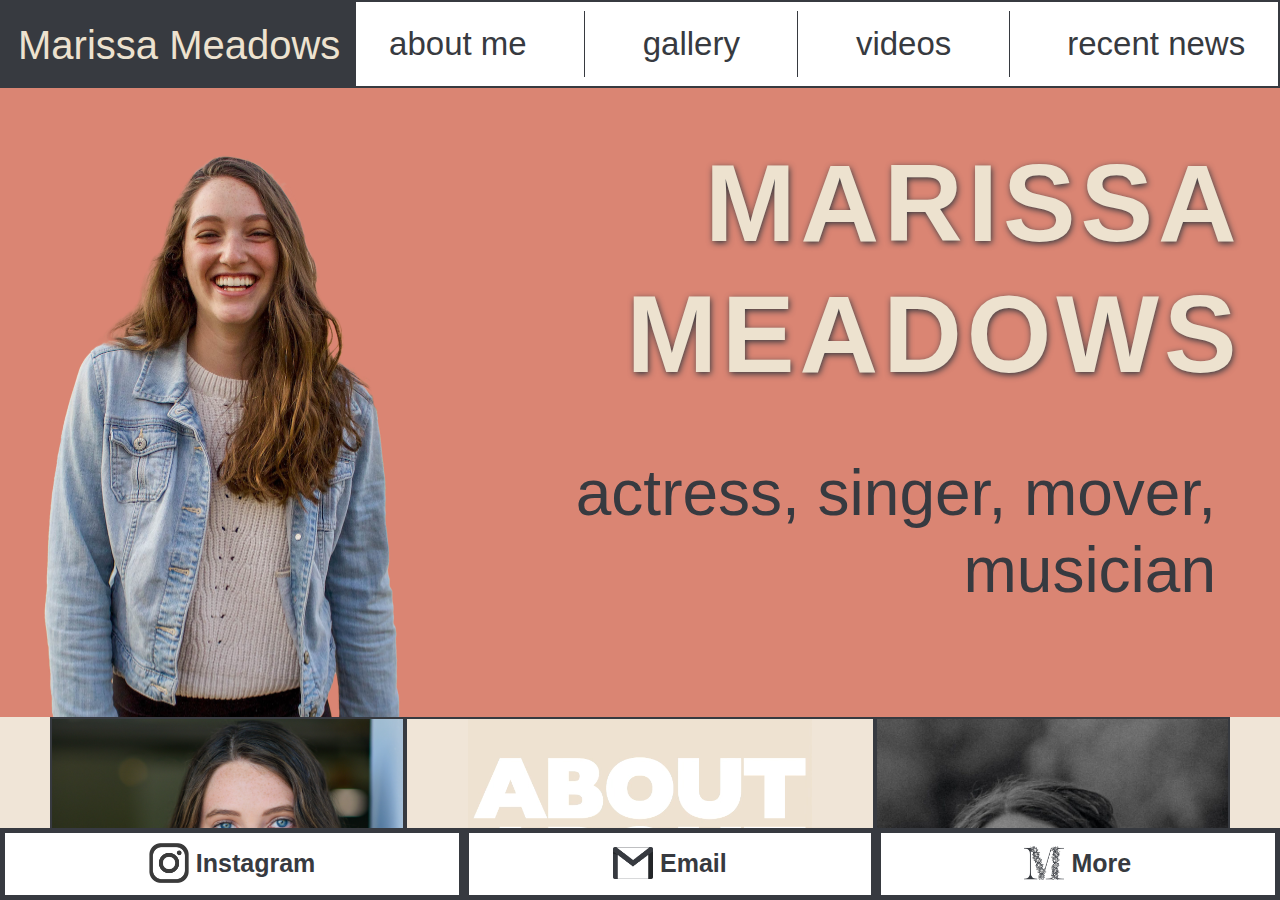
==== commit 3c32c6ab: "2024 fixes" ====
--- a/index.html
+++ b/index.html
@@ -194,18 +194,15 @@
 				<img src="img/thumbnail-sword.png" alt="img">
 			</li>
 			<li data-target="#videocarousel" data-slide-to="2">
-				<img src="img/thumbnail-playfest.png" alt="img">
+				<img src="img/thumbnail-combat.png" alt="img">
 			</li>
 			<li data-target="#videocarousel" data-slide-to="3">
-				<img src="img/thumbnail-combat.png" alt="img">
+				<img src="img/thumbnail-shakespeare.png" alt="img">
 			</li>
 			<li data-target="#videocarousel" data-slide-to="4">
-				<img src="img/thumbnail-shakespeare.png" alt="img">
+				<img src="img/thumbnail-combat2.png" alt="img">
 			</li>
 			<li data-target="#videocarousel" data-slide-to="5">
-				<img src="img/thumbnail-combat2.png" alt="img">
-			</li>
-			<li data-target="#videocarousel" data-slide-to="6">
 				<img src="img/thumbnail-oregon.png" alt="img">
 			</li>
 		</ol>
@@ -215,9 +212,6 @@
 			</div>
 			<div class="carousel-item active">
 				<iframe src="https://www.youtube.com/embed/ZFKKtO3Tvi8" frameborder="0" allow="accelerometer; clipboard-write; encrypted-media; gyroscope; picture-in-picture" allowfullscreen></iframe>
-			</div>
-			<div class="carousel-item">
-				<iframe src="https://www.youtube.com/embed/Z7ctRh1r4NM" frameborder="0" allow="accelerometer; clipboard-write; encrypted-media; gyroscope; picture-in-picture" allowfullscreen></iframe>
 			</div>
 			<div class="carousel-item">
 				<iframe src="https://www.youtube.com/embed/PIfB3l8qaoM" frameborder="0" allow="accelerometer; clipboard-write; encrypted-media; gyroscope; picture-in-picture" allowfullscreen></iframe>
--- a/CSS/style.css
+++ b/CSS/style.css
@@ -490,6 +490,9 @@
 	justify-content: space-around;
 	margin: 20px
 }
+#gallerypicsmobile .column {
+	margin: 10px 10px 20px 10px
+}
 #gallerypicsmobile .row {
 	justify-content: space-around
 }
